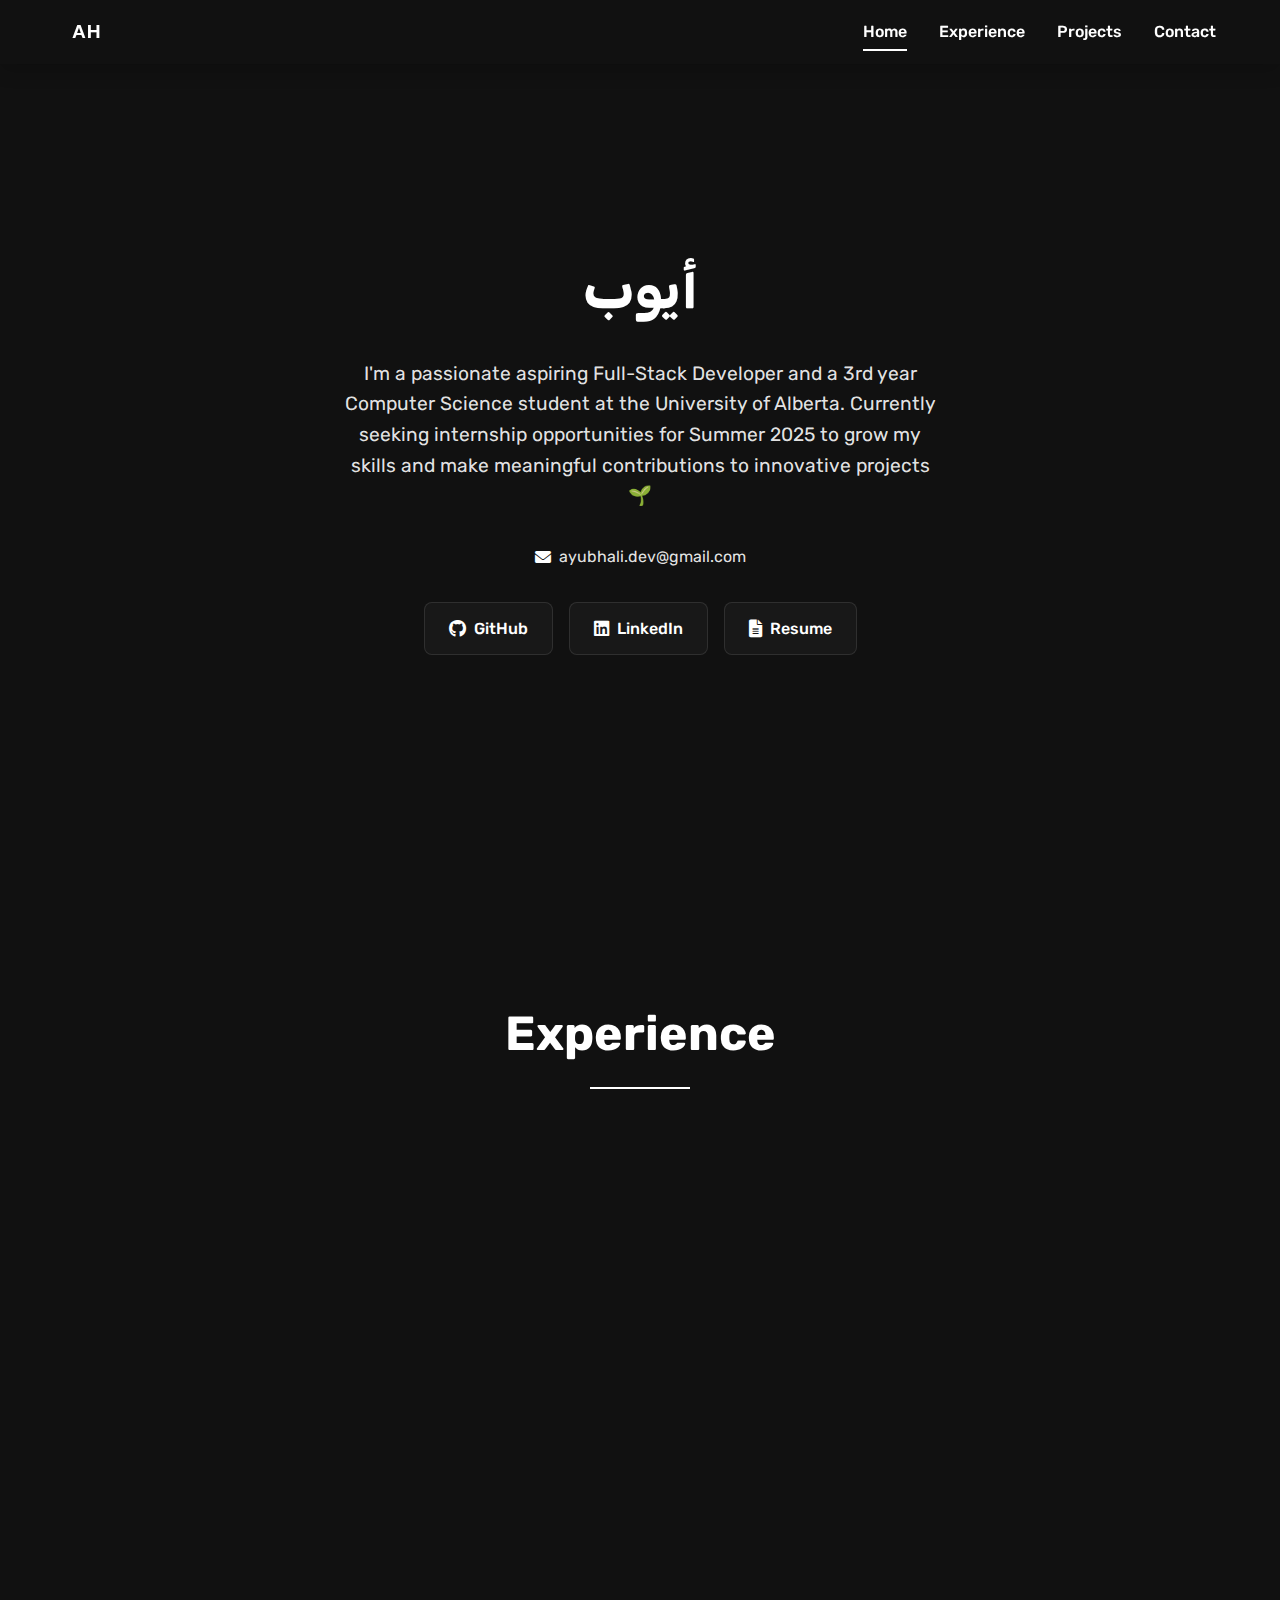
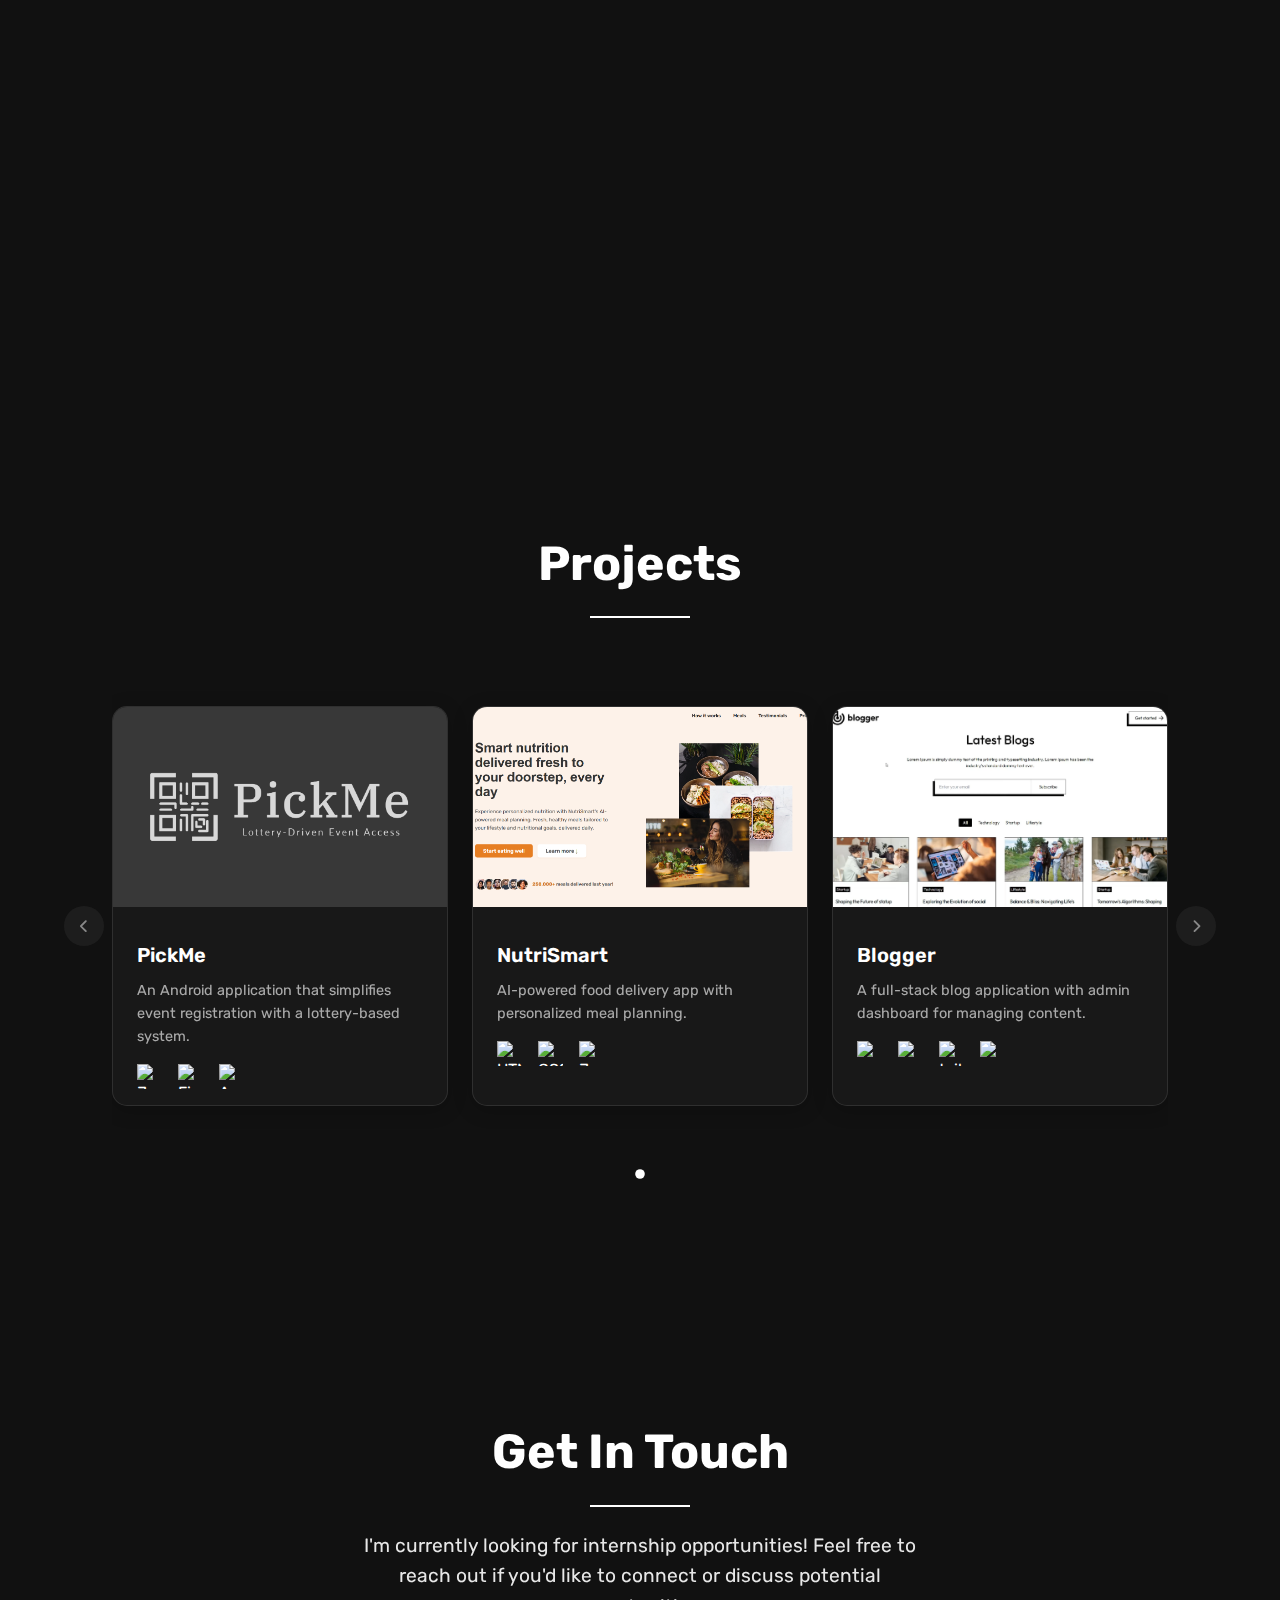
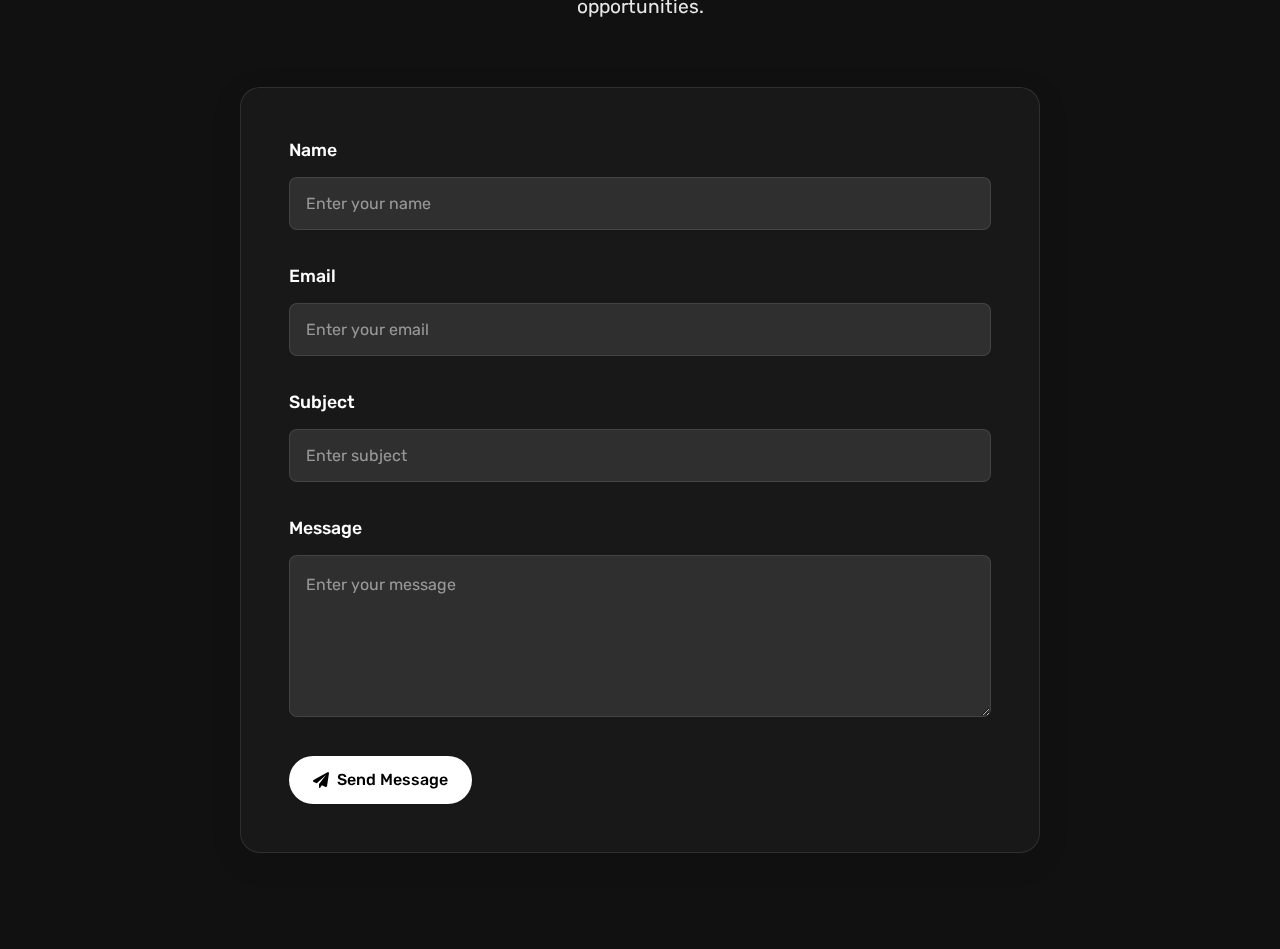
==== index.html @ 093cd595 "updated blogger" ====
<!DOCTYPE html>
<html lang="en">
  <head>
    <meta charset="UTF-8" />
    <meta name="viewport" content="width=device-width, initial-scale=1.0" />
    <title>Ayub Portfolio</title>
    <link rel="stylesheet" href="styles.css" />
    <link
      href="https://fonts.googleapis.com/css2?family=Rubik:wght@400;500;600;700&display=swap"
      rel="stylesheet"
    />
    <link
      rel="stylesheet"
      href="https://cdnjs.cloudflare.com/ajax/libs/font-awesome/6.0.0/css/all.min.css"
    />
  </head>
  <body>
    <header>
      <div class="logo">
        <a href="#home">
          <img src="assets/logo.svg" alt="AH" class="logo-svg" />
        </a>
      </div>
      <nav>
        <ul>
          <li><a href="#home" class="active">Home</a></li>
          <li><a href="#experience">Experience</a></li>
          <li><a href="#projects">Projects</a></li>
          <li><a href="#contact">Contact</a></li>
        </ul>
      </nav>
    </header>

    <section id="home">
      <div class="hero">
        <h1 id="typing-text">Ayub Hussein Ali</h1>
        <p class="hero-description">
          I'm a passionate aspiring Full-Stack Developer and a 3rd year Computer
          Science student at the University of Alberta. Currently seeking
          internship opportunities for Summer 2025 to grow my skills and make
          meaningful contributions to innovative projects 🌱
        </p>
        <div class="contact-info">
          <p><i class="fas fa-envelope"></i> ayubhali.dev@gmail.com</p>
        </div>
        <div class="social-links">
          <a
            href="https://github.com/ayubhali"
            class="social-link"
            target="_blank"
          >
            <i class="fab fa-github"></i> GitHub
          </a>
          <a
            href="https://www.linkedin.com/in/ayub-hussein-ali-852768237/"
            class="social-link"
            target="_blank"
          >
            <i class="fab fa-linkedin"></i> LinkedIn
          </a>
          <a href="assets/Resume.pdf" class="resume-button" target="_blank">
            <i class="fas fa-file-alt"></i> Resume
          </a>
        </div>
      </div>
    </section>

    <section id="experience">
      <h2 class="section-title">Experience</h2>
      <div class="experience-container">
        <div class="experience-card">
          <img src="assets/MENT.jpg" alt="MENT" class="experience-icon" />
          <div class="experience-content">
            <div class="experience-header">
              <div>
                <h3 class="experience-title">
                  Web Development & Algorithm Intern
                </h3>
                <p class="experience-company">NENT</p>
              </div>
              <span class="experience-date">Sep 2024 - Nov 2024 • Remote</span>
            </div>
            <p class="experience-description">
              • Built an AI-powered real-time transcription tool with OpenAI API
              and AWS Amplify, reducing manual note-taking by 80%.<br />
              • Enabled real-time streaming transcription with AWS Amplify,
              improving conversation flow and collaboration.<br />
              • Optimized backend performance by caching GraphQL responses,
              cutting response times by 27%.
            </p>
          </div>
        </div>

        <div class="experience-card">
          <img src="assets/Hiswai.jpg" alt="Hiswal" class="experience-icon" />
          <div class="experience-content">
            <div class="experience-header">
              <div>
                <h3 class="experience-title">Data Science Intern</h3>
                <p class="experience-company">Hiswal</p>
              </div>
              <span class="experience-date">May 2024 - Aug 2024 • Remote</span>
            </div>
            <p class="experience-description">
              • Analyzed user retention trends using SQL and Python, tracking
              50,000+ users to boost returning users by 15%.<br />
              • Conducted behavioral analysis revealing 22% higher retention
              rate for organic users.<br />
              • Optimized website navigation and search algorithms, increasing
              user retention by 12%.
            </p>
          </div>
        </div>

        <div class="experience-card">
          <img
            src="assets/M2MTech.jpg"
            alt="M2M Tech"
            class="experience-icon"
          />
          <div class="experience-content">
            <div class="experience-header">
              <div>
                <h3 class="experience-title">
                  Machine Learning & Data Science Intern
                </h3>
                <p class="experience-company">M2M Tech</p>
              </div>
              <span class="experience-date">May 2023 - Aug 2023 • Remote</span>
            </div>
            <p class="experience-description">
              • Developed predictive models using TensorFlow and scikit-learn,
              achieving 92% accuracy in user behavior prediction.<br />
              • Implemented data pipeline automation, reducing processing time
              by 40% through efficient ETL processes.<br />
              • Created interactive dashboards using Python and Streamlit,
              improving data visualization for stakeholders.
            </p>
          </div>
        </div>
      </div>
    </section>

    <section id="projects">
      <h2 class="section-title">Projects</h2>
      <div class="projects-slider">
        <button class="slider-btn prev-btn" aria-label="Previous project">
          <i class="fas fa-chevron-left"></i>
        </button>
        <div class="projects-container">
          <div class="projects-track">
            <!-- Projects will be placed here by JavaScript -->
          </div>
        </div>
        <button class="slider-btn next-btn" aria-label="Next project">
          <i class="fas fa-chevron-right"></i>
        </button>
        <div class="slider-dots"></div>
      </div>
    </section>

    <section id="contact" class="contact-section">
      <div class="section-header">
        <h2 class="section-title">Get In Touch</h2>
        <p class="section-subtitle">
          I'm currently looking for internship opportunities! Feel free to reach
          out if you'd like to connect or discuss potential opportunities.
        </p>
      </div>

      <div class="contact-container">
        <form id="contact-form" class="contact-form" action="https://formspree.io/f/xldgozpy" method="POST">
          <div class="form-group">
            <label for="name">Name</label>
            <input
              type="text"
              id="name"
              name="name"
              required
              placeholder="Enter your name"
              autocomplete="name"
            />
          </div>

          <div class="form-group">
            <label for="email">Email</label>
            <input
              type="email"
              id="email"
              name="email"
              required
              placeholder="Enter your email"
              autocomplete="email"
            />
          </div>

          <div class="form-group">
            <label for="subject">Subject</label>
            <input
              type="text"
              id="subject"
              name="subject"
              required
              placeholder="Enter subject"
            />
          </div>

          <div class="form-group">
            <label for="message">Message</label>
            <textarea
              id="message"
              name="message"
              required
              placeholder="Enter your message"
              rows="5"
            ></textarea>
          </div>

          <button type="submit" class="submit-btn">
            <i class="fas fa-paper-plane"></i> Send Message
          </button>
        </form>
      </div>
    </section>

    <script src="script.js"></script>
    <script src="js/contact.js"></script>
  </body>
</html>
---- styles.css ----
/* Base styles */
:root {
  --background-color: #111111;
  --text-color: #ffffff;
  --accent-color: #2ecc71;
  --card-bg: rgba(255, 255, 255, 0.03);
  --transition: all 0.3s ease;
  --shadow: 0 4px 20px rgba(0, 0, 0, 0.2);
  --hover-shadow: 0 8px 30px rgba(255, 255, 255, 0.1);
  --input-bg: rgba(255, 255, 255, 0.1);
  --text-muted: rgba(255, 255, 255, 0.7);
}

* {
  margin: 0;
  padding: 0;
  box-sizing: border-box;
}

html {
  scroll-behavior: smooth;
  scroll-padding-top: 80px;
}

body {
  font-family: "Rubik", sans-serif;
  background-color: var(--background-color);
  color: var(--text-color);
  line-height: 1.6;
}

/* Header & Navigation */
header {
  position: fixed;
  top: 0;
  left: 0;
  right: 0;
  background: rgba(17, 17, 17, 0.8);
  backdrop-filter: blur(10px);
  z-index: 1000;
  padding: 1rem 5%;
  display: flex;
  justify-content: space-between;
  align-items: center;
  box-shadow: var(--shadow);
}

.logo {
  display: flex;
  align-items: center;
}

.logo a {
  color: var(--text-color);
  text-decoration: none;
  transition: var(--transition);
  display: flex;
  align-items: center;
}

.logo-svg {
  height: 32px;
  width: auto;
  transition: var(--transition);
}

.logo a:hover {
  opacity: 0.9;
}

nav ul {
  display: flex;
  gap: 2rem;
  list-style: none;
  margin: 0;
  padding: 0;
}

nav a {
  color: var(--text-color);
  text-decoration: none;
  font-weight: 500;
  transition: var(--transition);
  position: relative;
  padding: 0.5rem 0;
}

nav a::after {
  content: "";
  position: absolute;
  bottom: -2px;
  left: 0;
  width: 0;
  height: 2px;
  background: #ffffff;
  transition: var(--transition);
}

nav a:hover::after,
nav a.active::after {
  width: 100%;
}

/* Hero Section */
#home {
  min-height: 100vh;
  display: flex;
  flex-direction: column;
  justify-content: center;
  align-items: center;
  text-align: center;
  padding: 0 5%;
}

.hero h1 {
  font-size: 3.5rem;
  margin-bottom: 1.5rem;
  color: var(--text-color);
}

.hero-description {
  max-width: 600px;
  margin: 0 auto 2rem;
  font-size: 1.2rem;
  color: rgba(255, 255, 255, 0.9);
}

/* Resume Button */
.resume-button {
  display: inline-flex;
  align-items: center;
  padding: 0.8rem 1.5rem;
  background: var(--card-bg);
  color: var(--text-color);
  text-decoration: none;
  border-radius: 8px;
  transition: var(--transition);
  font-weight: 500;
  border: 1px solid rgba(255, 255, 255, 0.1);
}

.resume-button i {
  margin-right: 0.5rem;
  font-size: 1.1rem;
}

.resume-button:hover {
  background: rgba(255, 255, 255, 0.1);
  transform: translateY(-2px);
  border-color: rgba(255, 255, 255, 0.3);
  box-shadow: 0 5px 15px rgba(255, 255, 255, 0.1);
}

.resume-button:hover i {
  transform: scale(1.1);
}

/* Social Links */
.social-links {
  display: flex;
  gap: 1rem;
  margin-top: 2rem;
  justify-content: center;
}

.social-link {
  display: inline-flex;
  align-items: center;
  padding: 0.8rem 1.5rem;
  background: var(--card-bg);
  color: var(--text-color);
  text-decoration: none;
  border-radius: 8px;
  transition: var(--transition);
  font-weight: 500;
  border: 1px solid rgba(255, 255, 255, 0.1);
}

.social-link i {
  margin-right: 0.5rem;
  font-size: 1.1rem;
}

.social-link:hover {
  background: rgba(255, 255, 255, 0.1);
  transform: translateY(-2px);
  border-color: rgba(255, 255, 255, 0.3);
  box-shadow: 0 5px 15px rgba(255, 255, 255, 0.1);
}

.social-link:hover i {
  transform: scale(1.1);
}

/* Sections */
section {
  padding: 6rem 5%;
  min-height: 100vh;
  display: flex;
  flex-direction: column;
  justify-content: center;
}

/* Section Titles */
.section-title {
  text-align: center;
  font-size: 2.5rem;
  margin-bottom: 1rem;
  position: relative;
  padding-bottom: 1rem;
}

.section-title::after {
  content: "";
  position: absolute;
  bottom: 0;
  left: 50%;
  transform: translateX(-50%);
  width: 100px;
  height: 2px;
  background: var(--text-color);
}

/* Experience Section */
.experience-container {
  padding: 2rem;
  max-width: 1200px;
  margin: 0 auto;
  opacity: 0;
  transform: translateY(20px);
  animation: fadeInUp 0.6s ease forwards;
}

.experience-card {
  display: flex;
  align-items: flex-start;
  gap: 2rem;
  background: var(--card-bg);
  border-radius: 15px;
  padding: 2rem;
  margin-bottom: 2rem;
  border: 1px solid rgba(255, 255, 255, 0.1);
  box-shadow: var(--shadow);
  transition: var(--transition);
}

.experience-card:hover {
  transform: translateY(-5px);
  box-shadow: 0 8px 32px rgba(255, 255, 255, 0.1);
  border-color: rgba(255, 255, 255, 0.2);
}

.experience-icon {
  width: 60px;
  height: 60px;
  object-fit: cover;
  border-radius: 10px;
  background: var(--card-bg);
  padding: 5px;
  border: 1px solid rgba(255, 255, 255, 0.1);
}

.experience-content {
  flex: 1;
}

.experience-header {
  display: flex;
  justify-content: space-between;
  align-items: flex-start;
  margin-bottom: 1rem;
}

.experience-title {
  font-size: 1.25rem;
  color: var(--text-color);
  margin: 0;
}

.experience-company {
  font-weight: 500;
  color: var(--text-muted);
}

.experience-date {
  color: var(--text-muted);
  font-size: 0.9rem;
}

.experience-description {
  color: var(--text-color);
  line-height: 1.6;
  margin: 0;
}

/* Project Cards */
.project-card {
  position: relative;
  background: var(--card-bg);
  border-radius: 20px;
  overflow: hidden;
  box-shadow: var(--shadow);
  border: 1px solid rgba(255, 255, 255, 0.1);
  transition: var(--transition);
  cursor: pointer;
}

.project-card:hover {
  transform: translateY(-10px);
  box-shadow: 0 12px 40px rgba(255, 255, 255, 0.1);
  border-color: rgba(255, 255, 255, 0.2);
}

.project-image-container {
  position: relative;
  width: 100%;
  height: 250px;
  overflow: hidden;
}

.project-image {
  width: 100%;
  height: 100%;
  object-fit: cover;
  transition: transform 0.5s ease;
}

.project-card:hover .project-image {
  transform: scale(1.1);
}

.project-content {
  padding: 1.5rem;
  z-index: 1;
}

.project-content h3 {
  font-size: 1.5rem;
  margin-bottom: 1rem;
  color: var(--text-color);
  font-weight: 600;
}

.project-content p {
  color: var(--text-color);
  opacity: 0.9;
  line-height: 1.6;
  margin-bottom: 1.5rem;
}

.project-overlay {
  position: absolute;
  top: 0;
  left: 0;
  width: 100%;
  height: 100%;
  background: rgba(0, 0, 0, 0.8);
  display: flex;
  justify-content: center;
  align-items: center;
  opacity: 0;
  transition: opacity 0.3s ease;
}

.project-card:hover .project-overlay {
  opacity: 1;
}

.project-links {
  display: flex;
  gap: 2rem;
  transform: translateY(20px);
  transition: transform 0.3s ease;
}

.project-card:hover .project-links {
  transform: translateY(0);
}

.project-link {
  display: flex;
  align-items: center;
  justify-content: center;
  width: 50px;
  height: 50px;
  background: var(--card-bg);
  color: var(--text-color);
  border-radius: 50%;
  text-decoration: none;
  font-size: 1.5rem;
  transition: all 0.3s ease;
  border: 1px solid rgba(255, 255, 255, 0.1);
}

.project-link:hover {
  transform: translateY(-5px);
  background: rgba(255, 255, 255, 0.1);
  border-color: rgba(255, 255, 255, 0.3);
  box-shadow: var(--hover-shadow);
}

.tech-stack {
  display: flex;
  gap: 1rem;
  margin-top: 1rem;
}

.tech-stack img {
  width: 25px;
  height: 25px;
  transition: transform 0.3s ease;
}

.tech-stack img:hover {
  transform: translateY(-3px);
}

/* Projects Section */
.projects-grid {
  display: grid;
  grid-template-columns: repeat(auto-fit, minmax(300px, 1fr));
  gap: 2rem;
  padding: 2rem;
  max-width: 1200px;
  margin: 0 auto;
  opacity: 0;
  transform: translateY(20px);
  animation: fadeInUp 0.6s ease forwards;
}

@keyframes fadeInUp {
  from {
    opacity: 0;
    transform: translateY(20px);
  }
  to {
    opacity: 1;
    transform: translateY(0);
  }
}

.project-title {
  color: var(--text-color);
  margin-bottom: 0.5rem;
  font-size: 1.25rem;
}

.project-description {
  color: var(--text-muted);
  font-size: 0.95rem;
  line-height: 1.6;
}

.project-tech {
  margin-top: 1rem;
  display: flex;
  gap: 0.5rem;
  flex-wrap: wrap;
}

.tech-tag {
  background: rgba(255, 255, 255, 0.1);
  color: var(--text-color);
  padding: 0.25rem 0.75rem;
  border-radius: 15px;
  font-size: 0.85rem;
}

/* Projects Slider */
.projects-slider {
  position: relative;
  max-width: 1200px;
  margin: 2rem auto;
  padding: 0 3rem;
}

.projects-container {
  overflow: hidden;
  position: relative;
  padding: 2rem 0;
}

.projects-track {
  display: flex;
  transition: transform 0.5s ease;
  gap: 1.5rem;
}

.project-card {
  flex: 0 0 calc(33.333% - 1rem);
  background: var(--card-bg);
  border-radius: 15px;
  overflow: hidden;
  box-shadow: var(--shadow);
  border: 1px solid rgba(255, 255, 255, 0.1);
  transition: var(--transition);
  height: 400px;
  position: relative;
}

.project-card .project-image {
  width: 100%;
  height: 200px;
  object-fit: cover;
}

.project-content {
  padding: 1.5rem;
}

.project-card h3 {
  font-size: 1.25rem;
  margin-bottom: 0.5rem;
  color: var(--text-color);
}

.project-card p {
  font-size: 0.9rem;
  color: var(--text-muted);
  margin-bottom: 1rem;
}

.project-card:hover {
  transform: translateY(-5px);
  box-shadow: 0 12px 40px rgba(255, 255, 255, 0.1);
  border-color: rgba(255, 255, 255, 0.2);
}

.slider-btn {
  position: absolute;
  top: 50%;
  transform: translateY(-50%);
  background: rgba(255, 255, 255, 0.1);
  border: none;
  width: 40px;
  height: 40px;
  border-radius: 50%;
  display: flex;
  align-items: center;
  justify-content: center;
  color: var(--text-color);
  cursor: pointer;
  transition: var(--transition);
  z-index: 10;
}

.prev-btn {
  left: 0;
}

.next-btn {
  right: 0;
}

.slider-btn:hover {
  background: rgba(255, 255, 255, 0.2);
}

.slider-dots {
  display: flex;
  justify-content: center;
  gap: 0.5rem;
  margin-top: 2rem;
}

.dot {
  width: 8px;
  height: 8px;
  border-radius: 50%;
  background: rgba(255, 255, 255, 0.3);
  cursor: pointer;
  transition: var(--transition);
  border: none;
}

.dot.active {
  background: var(--text-color);
  transform: scale(1.2);
}

@media (max-width: 1024px) {
  .project-card {
    flex: 0 0 calc(50% - 1rem);
  }
}

@media (max-width: 768px) {
  .project-card {
    flex: 0 0 100%;
  }

  .projects-slider {
    padding: 0 2rem;
  }
}

/* Contact Section */
.contact-section {
  padding: 6rem 2rem;
  background: var(--background-color);
  min-height: 100vh;
  display: flex;
  flex-direction: column;
  align-items: center;
}

.section-header {
  text-align: center;
  max-width: 800px;
  margin-bottom: 4rem;
}

.section-title {
  font-size: 3rem;
  font-weight: 700;
  margin-bottom: 1.5rem;
  background: linear-gradient(45deg, #ffffff, #ffffff);
  -webkit-background-clip: text;
  -webkit-text-fill-color: transparent;
  background-clip: text;
}

.section-subtitle {
  font-size: 1.2rem;
  line-height: 1.6;
  color: var(--text-color);
  opacity: 0.9;
  margin: 0 auto;
  max-width: 600px;
}

.contact-container {
  width: 100%;
  max-width: 800px;
  margin: 0 auto;
}

.contact-form {
  background: var(--card-bg);
  padding: 3rem;
  border-radius: 20px;
  box-shadow: 0 8px 32px rgba(0, 0, 0, 0.1);
  border: 1px solid rgba(255, 255, 255, 0.1);
  backdrop-filter: blur(10px);
  transition: transform 0.3s ease, box-shadow 0.3s ease;
}

.contact-form:hover {
  transform: translateY(-5px);
  box-shadow: 0 12px 40px rgba(255, 255, 255, 0.15);
}

.form-group {
  margin-bottom: 2rem;
}

.form-group label {
  display: block;
  margin-bottom: 0.8rem;
  font-size: 1.1rem;
  font-weight: 500;
  color: var(--text-color);
  transition: color 0.3s ease;
}

.form-group:focus-within label {
  color: #ffffff;
}

.form-group input,
.form-group textarea {
  width: 100%;
  padding: 1rem;
  background: var(--input-bg);
  border: 1px solid rgba(255, 255, 255, 0.1);
  border-radius: 8px;
  color: var(--text-color);
  font-size: 1rem;
  transition: var(--transition);
  font-family: "Rubik", sans-serif;
}

.form-group input:focus,
.form-group textarea:focus {
  outline: none;
  border-color: #ffffff;
  background: rgba(255, 255, 255, 0.08);
  box-shadow: 0 0 20px rgba(255, 255, 255, 0.1);
}

.form-group input::placeholder,
.form-group textarea::placeholder {
  color: rgba(255, 255, 255, 0.5);
}

.form-group textarea {
  min-height: 150px;
  resize: vertical;
  line-height: 1.6;
}

.button-container {
  display: flex;
  justify-content: center;
  margin-top: 2.5rem;
}

.submit-btn {
  display: inline-flex;
  align-items: center;
  justify-content: center;
  gap: 8px;
  padding: 12px 24px;
  background: #ffffff;
  color: #000000;
  border: none;
  border-radius: 100px;
  font-size: 16px;
  line-height: 24px;
  font-weight: 500;
  font-family: "Rubik", sans-serif;
  cursor: pointer;
  transition: all 0.2s ease;
  min-width: 160px;
  box-shadow: 0 1px 2px rgba(0, 0, 0, 0.1);
}

.submit-btn:hover {
  transform: translateY(-1px);
  box-shadow: 0 2px 4px rgba(0, 0, 0, 0.15);
}

.submit-btn i {
  font-size: 16px;
}

.submit-btn:disabled {
  opacity: 0.7;
  cursor: not-allowed;
  transform: none;
}

.success-popup {
  position: fixed;
  bottom: 2rem;
  left: 50%;
  transform: translateX(-50%);
  background: rgba(17, 17, 17, 0.9);
  padding: 1.5rem 2.5rem;
  border-radius: 15px;
  box-shadow: 0 8px 32px rgba(0, 0, 0, 0.2);
  border: 1px solid rgba(255, 255, 255, 0.1);
  backdrop-filter: blur(10px);
  display: flex;
  align-items: center;
  gap: 1rem;
  z-index: 1000;
  opacity: 0;
  visibility: hidden;
  transition: all 0.3s ease;
}

.success-popup.show {
  opacity: 1;
  visibility: visible;
  transform: translate(-50%, -20px);
}

.success-popup p {
  margin: 0;
  color: var(--text-color);
}

/* Form Messages */
.form-message {
  padding: 1rem;
  margin-bottom: 1rem;
  border-radius: 8px;
  display: flex;
  align-items: center;
  gap: 0.5rem;
  font-weight: 500;
}

.form-message.success {
  background: rgba(46, 204, 113, 0.1);
  border: 1px solid rgba(46, 204, 113, 0.3);
  color: #2ecc71;
}

.form-message.error {
  background: rgba(231, 76, 60, 0.1);
  border: 1px solid rgba(231, 76, 60, 0.3);
  color: #e74c3c;
}

.form-message i {
  font-size: 1.2rem;
}

/* Loading spinner */
.fa-spinner {
  animation: spin 1s linear infinite;
}

@keyframes spin {
  0% {
    transform: rotate(0deg);
  }
  100% {
    transform: rotate(360deg);
  }
}

@media (max-width: 768px) {
  .contact-section {
    padding: 4rem 1rem;
  }

  .section-title {
    font-size: 2.5rem;
  }

  .section-subtitle {
    font-size: 1.1rem;
    padding: 0 1rem;
  }

  .contact-form {
    padding: 2rem;
  }

  .submit-btn {
    width: 100%;
    justify-content: center;
  }

  .success-popup {
    width: 90%;
    flex-direction: column;
    gap: 1rem;
    text-align: center;
    padding: 1.5rem;
  }
}

/* Contact Info in Hero */
.contact-info {
  display: flex;
  gap: 2rem;
  justify-content: center;
  margin-bottom: 2rem;
  color: rgba(255, 255, 255, 0.9);
}

.contact-info p {
  display: flex;
  align-items: center;
  gap: 0.5rem;
}

.contact-info i {
  color: #ffffff;
}
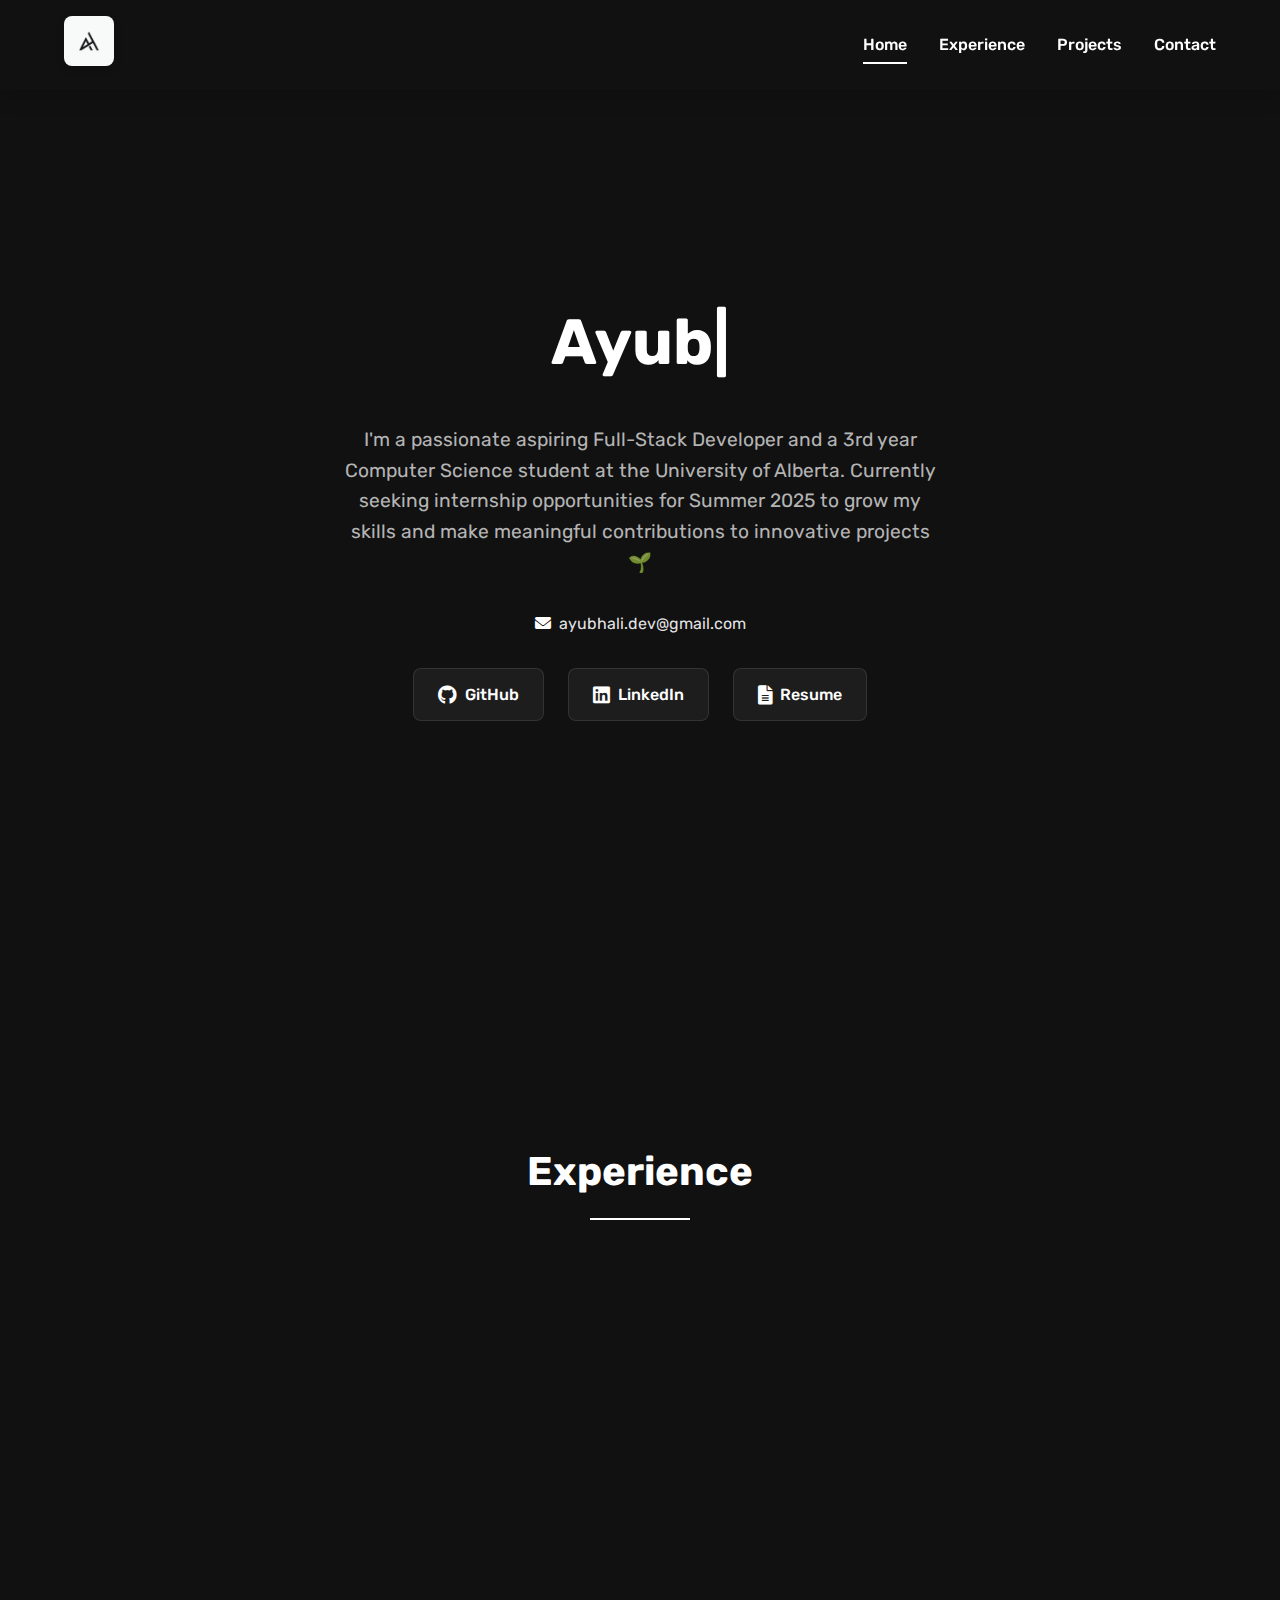
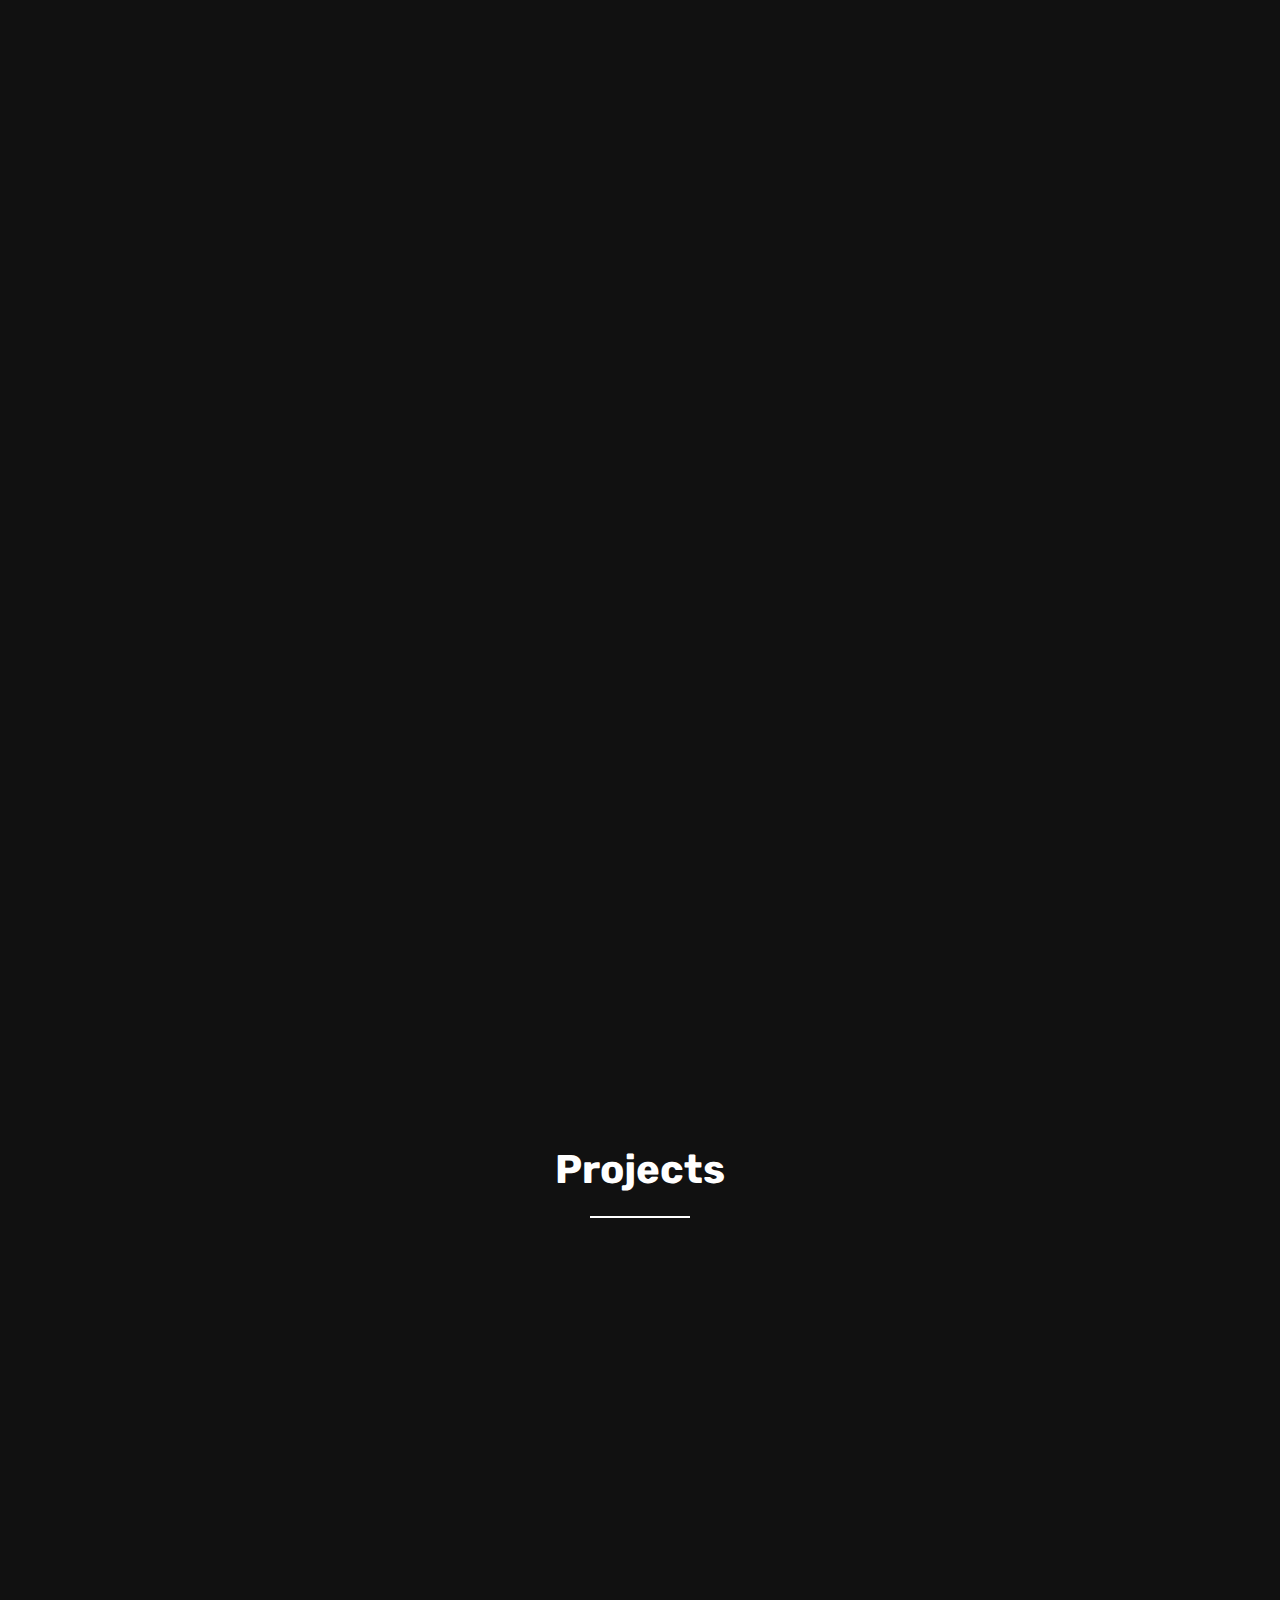
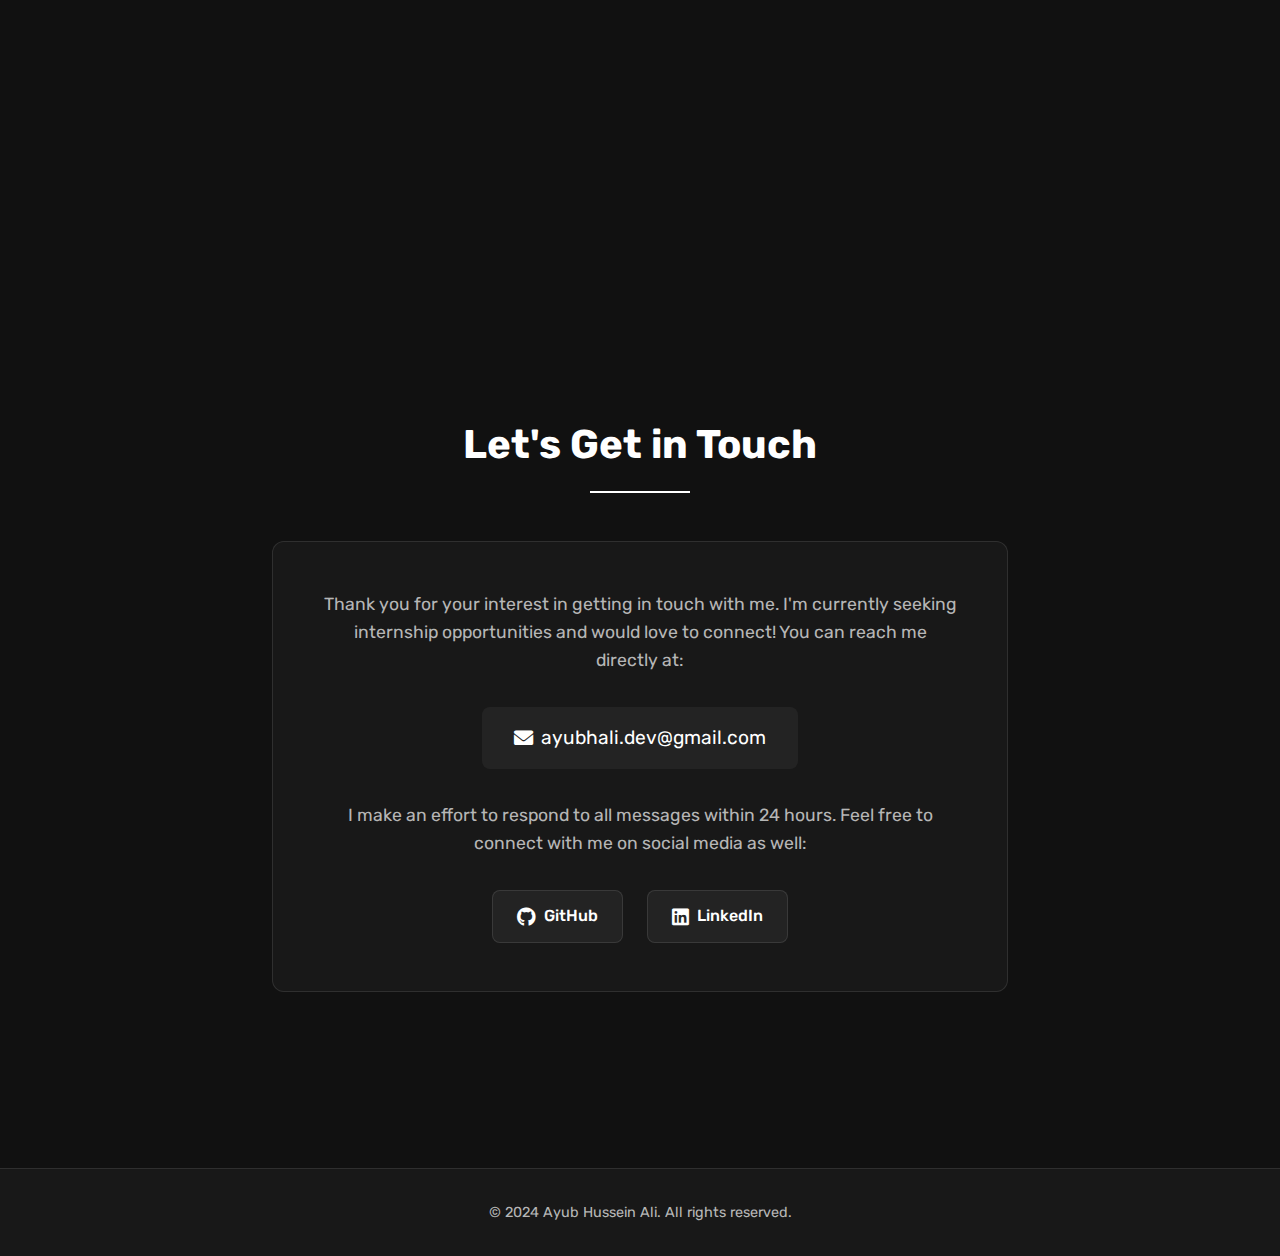
==== commit 9af7645c: "updated portfolio" ====
--- a/index.html
+++ b/index.html
@@ -3,22 +3,20 @@
   <head>
     <meta charset="UTF-8" />
     <meta name="viewport" content="width=device-width, initial-scale=1.0" />
-    <title>Ayub Portfolio</title>
-    <link rel="stylesheet" href="styles.css" />
+    <title>Ayub Ali - Portfolio</title>
+    <link rel="icon" type="image/jpeg" href="assets/AHlogo.jpg">
+    <link rel="stylesheet" href="css/styles.css" />
     <link
       href="https://fonts.googleapis.com/css2?family=Rubik:wght@400;500;600;700&display=swap"
       rel="stylesheet"
     />
-    <link
-      rel="stylesheet"
-      href="https://cdnjs.cloudflare.com/ajax/libs/font-awesome/6.0.0/css/all.min.css"
-    />
+    <link rel="stylesheet" href="https://cdnjs.cloudflare.com/ajax/libs/font-awesome/6.0.0/css/all.min.css" />
   </head>
   <body>
     <header>
       <div class="logo">
         <a href="#home">
-          <img src="assets/logo.svg" alt="AH" class="logo-svg" />
+          <img src="assets/AHlogo.jpg" alt="AH Logo" class="logo-img" />
         </a>
       </div>
       <nav>
@@ -33,109 +31,95 @@
 
     <section id="home">
       <div class="hero">
-        <h1 id="typing-text">Ayub Hussein Ali</h1>
-        <p class="hero-description">
-          I'm a passionate aspiring Full-Stack Developer and a 3rd year Computer
-          Science student at the University of Alberta. Currently seeking
-          internship opportunities for Summer 2025 to grow my skills and make
-          meaningful contributions to innovative projects 🌱
-        </p>
-        <div class="contact-info">
-          <p><i class="fas fa-envelope"></i> ayubhali.dev@gmail.com</p>
-        </div>
-        <div class="social-links">
-          <a
-            href="https://github.com/ayubhali"
-            class="social-link"
-            target="_blank"
-          >
-            <i class="fab fa-github"></i> GitHub
-          </a>
-          <a
-            href="https://www.linkedin.com/in/ayub-hussein-ali-852768237/"
-            class="social-link"
-            target="_blank"
-          >
-            <i class="fab fa-linkedin"></i> LinkedIn
-          </a>
-          <a href="assets/Resume.pdf" class="resume-button" target="_blank">
-            <i class="fas fa-file-alt"></i> Resume
-          </a>
-        </div>
-      </div>
-    </section>
-
-    <section id="experience">
+        <div class="hero-content">
+          <h1 id="typing-text"></h1>
+          <p class="hero-description">
+            I'm a passionate aspiring Full-Stack Developer and a 3rd year Computer
+            Science student at the University of Alberta. Currently seeking
+            internship opportunities for Summer 2025 to grow my skills and make
+            meaningful contributions to innovative projects 🌱
+          </p>
+          <div class="contact-info">
+            <p><i class="fas fa-envelope"></i> ayubhali.dev@gmail.com</p>
+          </div>
+          <div class="social-links">
+            <a href="https://github.com/ayubhali" target="_blank" class="social-link">
+              <i class="fab fa-github"></i> GitHub
+            </a>
+            <a href="https://linkedin.com/in/ayubhali" target="_blank" class="social-link">
+              <i class="fab fa-linkedin"></i> LinkedIn
+            </a>
+            <a href="assets/Resume.pdf" target="_blank" class="social-link">
+              <i class="fas fa-file-alt"></i> Resume
+            </a>
+          </div>
+        </div>
+      </div>
+    </section>
+
+    <section id="experience" class="experience-section">
       <h2 class="section-title">Experience</h2>
       <div class="experience-container">
         <div class="experience-card">
-          <img src="assets/MENT.jpg" alt="MENT" class="experience-icon" />
+          <div class="experience-logo">
+            <img src="assets/MENT.jpg" alt="MENT Logo">
+          </div>
           <div class="experience-content">
-            <div class="experience-header">
-              <div>
-                <h3 class="experience-title">
-                  Web Development & Algorithm Intern
-                </h3>
-                <p class="experience-company">NENT</p>
-              </div>
-              <span class="experience-date">Sep 2024 - Nov 2024 • Remote</span>
-            </div>
-            <p class="experience-description">
-              • Built an AI-powered real-time transcription tool with OpenAI API
-              and AWS Amplify, reducing manual note-taking by 80%.<br />
-              • Enabled real-time streaming transcription with AWS Amplify,
-              improving conversation flow and collaboration.<br />
-              • Optimized backend performance by caching GraphQL responses,
-              cutting response times by 27%.
-            </p>
+            <h3>Web Development & Algorithm Intern</h3>
+            <div class="company">MENT</div>
+            <div class="duration">Sep 2024 - Nov 2024 • Remote</div>
+            <div class="description">
+              • Built an AI-powered real-time transcription tool with OpenAI API and AWS Amplify, reducing manual note-taking by 80%.<br>
+              • Enabled real-time streaming transcription with AWS Amplify, improving conversation flow and collaboration.<br>
+              • Optimized backend performance by caching GraphQL responses, cutting response times by 27%.
+            </div>
+            <div class="tech-list">
+              <span class="tech-tag">React</span>
+              <span class="tech-tag">AWS</span>
+              <span class="tech-tag">OpenAI</span>
+            </div>
           </div>
         </div>
 
         <div class="experience-card">
-          <img src="assets/Hiswai.jpg" alt="Hiswal" class="experience-icon" />
+          <div class="experience-logo">
+            <img src="assets/Hiswai.jpg" alt="Hiswai Logo">
+          </div>
           <div class="experience-content">
-            <div class="experience-header">
-              <div>
-                <h3 class="experience-title">Data Science Intern</h3>
-                <p class="experience-company">Hiswal</p>
-              </div>
-              <span class="experience-date">May 2024 - Aug 2024 • Remote</span>
-            </div>
-            <p class="experience-description">
-              • Analyzed user retention trends using SQL and Python, tracking
-              50,000+ users to boost returning users by 15%.<br />
-              • Conducted behavioral analysis revealing 22% higher retention
-              rate for organic users.<br />
-              • Optimized website navigation and search algorithms, increasing
-              user retention by 12%.
-            </p>
+            <h3>Data Science Intern</h3>
+            <div class="company">Hiswai</div>
+            <div class="duration">May 2024 - Aug 2024 • Remote</div>
+            <div class="description">
+              • Analyzed user retention trends using SQL and Python, tracking 50,000+ users to boost returning users by 15%.<br>
+              • Conducted behavioral analysis revealing 22% higher retention rate for organic users.<br>
+              • Optimized website navigation and search algorithms, increasing user retention by 12%.
+            </div>
+            <div class="tech-list">
+              <span class="tech-tag">Python</span>
+              <span class="tech-tag">SQL</span>
+              <span class="tech-tag">Data Analysis</span>
+            </div>
           </div>
         </div>
 
         <div class="experience-card">
-          <img
-            src="assets/M2MTech.jpg"
-            alt="M2M Tech"
-            class="experience-icon"
-          />
+          <div class="experience-logo">
+            <img src="assets/M2M.jpg" alt="M2M Tech Logo">
+          </div>
           <div class="experience-content">
-            <div class="experience-header">
-              <div>
-                <h3 class="experience-title">
-                  Machine Learning & Data Science Intern
-                </h3>
-                <p class="experience-company">M2M Tech</p>
-              </div>
-              <span class="experience-date">May 2023 - Aug 2023 • Remote</span>
-            </div>
-            <p class="experience-description">
-              • Developed predictive models using TensorFlow and scikit-learn,
-              achieving 92% accuracy in user behavior prediction.<br />
-              • Implemented data pipeline automation, reducing processing time
-              by 40% through efficient ETL processes.<br />
-              • Created interactive dashboards using Python and Streamlit,
-              improving data visualization for stakeholders.
-            </p>
+            <h3>Machine Learning & Data Science Intern</h3>
+            <div class="company">M2M Tech</div>
+            <div class="duration">May 2023 - Aug 2023 • Remote</div>
+            <div class="description">
+              • Developed predictive models using TensorFlow and scikit-learn, achieving 92% accuracy in user behavior prediction.<br>
+              • Implemented data pipeline automation, reducing processing time by 40% through efficient ETL processes.<br>
+              • Created interactive dashboards using Python and Streamlit, improving data visualization for stakeholders.
+            </div>
+            <div class="tech-list">
+              <span class="tech-tag">TensorFlow</span>
+              <span class="tech-tag">Python</span>
+              <span class="tech-tag">ML</span>
+            </div>
           </div>
         </div>
       </div>
@@ -143,87 +127,122 @@
 
     <section id="projects">
       <h2 class="section-title">Projects</h2>
-      <div class="projects-slider">
-        <button class="slider-btn prev-btn" aria-label="Previous project">
-          <i class="fas fa-chevron-left"></i>
-        </button>
-        <div class="projects-container">
-          <div class="projects-track">
-            <!-- Projects will be placed here by JavaScript -->
-          </div>
-        </div>
-        <button class="slider-btn next-btn" aria-label="Next project">
-          <i class="fas fa-chevron-right"></i>
-        </button>
-        <div class="slider-dots"></div>
+      <div class="projects-grid">
+        <!-- Project 1: Blogger -->
+        <div class="project-card">
+          <div class="project-image">
+            <img src="assets/Blogger.jpg" alt="Blogger Project">
+            <div class="project-overlay">
+              <a href="https://github.com/ayubhali/next-blog-app" target="_blank" class="overlay-link">
+                <i class="fab fa-github"></i>
+              </a>
+              <a href="https://blogger-demo.vercel.app" target="_blank" class="overlay-link">
+                <i class="fas fa-external-link-alt"></i>
+              </a>
+            </div>
+          </div>
+          <div class="project-content">
+            <h3>Blogger</h3>
+            <p>A full-stack blog application with admin dashboard for managing content.</p>
+            <div class="tech-stack">
+              <img src="https://cdn.jsdelivr.net/gh/devicons/devicon/icons/nextjs/nextjs-original.svg" alt="Next.js" title="Next.js">
+              <img src="https://cdn.jsdelivr.net/gh/devicons/devicon/icons/mongodb/mongodb-original.svg" alt="MongoDB" title="MongoDB">
+              <img src="https://cdn.jsdelivr.net/gh/devicons/devicon/icons/tailwindcss/tailwindcss-plain.svg" alt="TailwindCSS" title="TailwindCSS">
+              <img src="https://cdn.jsdelivr.net/gh/devicons/devicon/icons/react/react-original.svg" alt="React" title="React">
+            </div>
+          </div>
+        </div>
+
+        <!-- Project 2: PickMe -->
+        <div class="project-card">
+          <div class="project-image">
+            <img src="assets/PickMe.jpg" alt="PickMe Project">
+            <div class="project-overlay">
+              <a href="https://github.com/ayubhali/pickme" target="_blank" class="overlay-link">
+                <i class="fab fa-github"></i>
+              </a>
+              <a href="https://pickme-demo.vercel.app" target="_blank" class="overlay-link">
+                <i class="fas fa-external-link-alt"></i>
+              </a>
+            </div>
+          </div>
+          <div class="project-content">
+            <h3>PickMe</h3>
+            <p>An Android application that simplifies event registration with a lottery-based system.</p>
+            <div class="tech-stack">
+              <img src="https://cdn.jsdelivr.net/gh/devicons/devicon/icons/java/java-original.svg" alt="Java" title="Java">
+              <img src="https://cdn.jsdelivr.net/gh/devicons/devicon/icons/firebase/firebase-plain.svg" alt="Firebase" title="Firebase">
+              <img src="https://cdn.jsdelivr.net/gh/devicons/devicon/icons/android/android-original.svg" alt="Android" title="Android">
+            </div>
+          </div>
+        </div>
+
+        <!-- Project 3: NutriSmart -->
+        <div class="project-card">
+          <div class="project-image">
+            <img src="assets/NutriSmart.jpg" alt="NutriSmart Project">
+            <div class="project-overlay">
+              <a href="https://github.com/ayubhali/nutrismart" target="_blank" class="overlay-link">
+                <i class="fab fa-github"></i>
+              </a>
+              <a href="https://nutrismart-demo.vercel.app" target="_blank" class="overlay-link">
+                <i class="fas fa-external-link-alt"></i>
+              </a>
+            </div>
+          </div>
+          <div class="project-content">
+            <h3>NutriSmart</h3>
+            <p>AI-powered food delivery app with personalized meal planning.</p>
+            <div class="tech-stack">
+              <img src="https://cdn.jsdelivr.net/gh/devicons/devicon/icons/html5/html5-original.svg" alt="HTML5" title="HTML5">
+              <img src="https://cdn.jsdelivr.net/gh/devicons/devicon/icons/css3/css3-original.svg" alt="CSS3" title="CSS3">
+              <img src="https://cdn.jsdelivr.net/gh/devicons/devicon/icons/javascript/javascript-original.svg" alt="JavaScript" title="JavaScript">
+            </div>
+          </div>
+        </div>
       </div>
     </section>
 
     <section id="contact" class="contact-section">
-      <div class="section-header">
-        <h2 class="section-title">Get In Touch</h2>
-        <p class="section-subtitle">
-          I'm currently looking for internship opportunities! Feel free to reach
-          out if you'd like to connect or discuss potential opportunities.
-        </p>
-      </div>
-
+      <h2 class="section-title">Let's Get in Touch</h2>
       <div class="contact-container">
-        <form id="contact-form" class="contact-form" action="https://formspree.io/f/xldgozpy" method="POST">
-          <div class="form-group">
-            <label for="name">Name</label>
-            <input
-              type="text"
-              id="name"
-              name="name"
-              required
-              placeholder="Enter your name"
-              autocomplete="name"
-            />
-          </div>
-
-          <div class="form-group">
-            <label for="email">Email</label>
-            <input
-              type="email"
-              id="email"
-              name="email"
-              required
-              placeholder="Enter your email"
-              autocomplete="email"
-            />
-          </div>
-
-          <div class="form-group">
-            <label for="subject">Subject</label>
-            <input
-              type="text"
-              id="subject"
-              name="subject"
-              required
-              placeholder="Enter subject"
-            />
-          </div>
-
-          <div class="form-group">
-            <label for="message">Message</label>
-            <textarea
-              id="message"
-              name="message"
-              required
-              placeholder="Enter your message"
-              rows="5"
-            ></textarea>
-          </div>
-
-          <button type="submit" class="submit-btn">
-            <i class="fas fa-paper-plane"></i> Send Message
-          </button>
-        </form>
-      </div>
-    </section>
-
-    <script src="script.js"></script>
-    <script src="js/contact.js"></script>
+        <div class="contact-content">
+          <p class="contact-message">
+            Thank you for your interest in getting in touch with me. I'm currently seeking
+            internship opportunities and would love to connect! You can reach me directly at:
+          </p>
+          
+          <a href="mailto:ayubhali.dev@gmail.com" class="email-link">
+            <i class="fas fa-envelope"></i>
+            ayubhali.dev@gmail.com
+          </a>
+
+          <p class="contact-message">
+            I make an effort to respond to all messages within 24 hours. Feel free to
+            connect with me on social media as well:
+          </p>
+
+          <div class="social-links">
+            <a href="https://github.com/ayubhali" target="_blank" class="social-link">
+              <i class="fab fa-github"></i>
+              <span>GitHub</span>
+            </a>
+            <a href="https://linkedin.com/in/ayubhali" target="_blank" class="social-link">
+              <i class="fab fa-linkedin"></i>
+              <span>LinkedIn</span>
+            </a>
+          </div>
+        </div>
+      </div>
+    </section>
+
+    <footer class="footer">
+      <div class="footer-content">
+        <p>&copy; 2024 Ayub Hussein Ali. All rights reserved.</p>
+      </div>
+    </footer>
+
+    <script src="https://kit.fontawesome.com/your-font-awesome-kit.js"></script>
+    <script type="module" src="js/main.js"></script>
   </body>
 </html>
--- a/css/styles.css
+++ b/css/styles.css
@@ -0,0 +1,675 @@
+/* Base styles */
+:root {
+  --background-color: #111111;
+  --text-color: #ffffff;
+  --accent-color: #ffffff;
+  --card-bg: rgba(255, 255, 255, 0.03);
+  --transition: all 0.3s ease;
+  --shadow: 0 4px 20px rgba(0, 0, 0, 0.2);
+  --hover-shadow: 0 8px 30px rgba(255, 255, 255, 0.1);
+  --input-bg: rgba(255, 255, 255, 0.1);
+  --text-muted: rgba(255, 255, 255, 0.7);
+}
+
+* {
+  margin: 0;
+  padding: 0;
+  box-sizing: border-box;
+}
+
+html {
+  scroll-behavior: smooth;
+  scroll-padding-top: 80px;
+}
+
+body {
+  font-family: "Rubik", sans-serif;
+  background-color: var(--background-color);
+  color: var(--text-color);
+  line-height: 1.6;
+}
+
+/* Header & Navigation */
+header {
+  position: fixed;
+  top: 0;
+  left: 0;
+  right: 0;
+  background: rgba(17, 17, 17, 0.8);
+  backdrop-filter: blur(10px);
+  z-index: 1000;
+  padding: 1rem 5%;
+  display: flex;
+  justify-content: space-between;
+  align-items: center;
+  box-shadow: var(--shadow);
+}
+
+/* Logo */
+.logo {
+  display: flex;
+  align-items: center;
+}
+
+.logo-img {
+  width: 50px;
+  height: 50px;
+  border-radius: 8px;
+  object-fit: cover;
+  transition: transform 0.3s ease;
+  box-shadow: 0 2px 10px rgba(0, 0, 0, 0.1);
+}
+
+.logo-img:hover {
+  transform: scale(1.1);
+  box-shadow: 0 4px 15px rgba(0, 0, 0, 0.2);
+}
+
+nav ul {
+  display: flex;
+  gap: 2rem;
+  list-style: none;
+  margin: 0;
+  padding: 0;
+}
+
+nav a {
+  color: var(--text-color);
+  text-decoration: none;
+  font-weight: 500;
+  transition: var(--transition);
+  position: relative;
+  padding: 0.5rem 0;
+}
+
+nav a::after {
+  content: "";
+  position: absolute;
+  bottom: -2px;
+  left: 0;
+  width: 0;
+  height: 2px;
+  background: #ffffff;
+  transition: var(--transition);
+}
+
+nav a:hover::after,
+nav a.active::after {
+  width: 100%;
+}
+
+/* Hero Section */
+.hero {
+  min-height: calc(100vh - 80px);
+  display: flex;
+  align-items: center;
+  justify-content: center;
+  padding: 2rem;
+  text-align: center;
+}
+
+.hero-content {
+  max-width: 800px;
+}
+
+#typing-text {
+  font-size: 4rem;
+  color: #ffffff;
+  margin-bottom: 2rem;
+  min-height: 4rem;
+  font-weight: bold;
+}
+
+#typing-text::after {
+  content: '|';
+  animation: blink 1s infinite;
+}
+
+@keyframes blink {
+  0%, 100% { opacity: 1; }
+  50% { opacity: 0; }
+}
+
+.arabic-text {
+  font-family: 'Noto Naskh Arabic', serif;
+  display: block;
+  font-size: 2.5rem;
+  color: var(--text-muted);
+  margin-top: 0.5rem;
+  direction: rtl;
+}
+
+.hero-description {
+  font-size: 1.2rem;
+  color: var(--text-muted);
+  margin-bottom: 2rem;
+  line-height: 1.6;
+  max-width: 600px;
+  margin-left: auto;
+  margin-right: auto;
+}
+
+/* Social Links */
+.social-links {
+  display: flex;
+  gap: 1rem;
+  justify-content: center;
+  margin-top: 2rem;
+}
+
+.social-link {
+  display: inline-flex;
+  align-items: center;
+  gap: 0.5rem;
+  padding: 0.75rem 1.5rem;
+  background: var(--card-bg);
+  color: var(--text-color);
+  text-decoration: none;
+  border-radius: 8px;
+  border: 1px solid rgba(255, 255, 255, 0.1);
+  transition: all 0.3s ease;
+  font-weight: 500;
+}
+
+.social-link:hover {
+  transform: translateY(-2px);
+  background: rgba(255, 255, 255, 0.1);
+  border-color: var(--text-color);
+  box-shadow: 0 4px 15px rgba(255, 255, 255, 0.1);
+}
+
+.social-link i {
+  font-size: 1.1rem;
+}
+
+/* Resume Button */
+.resume-button {
+  display: none;
+}
+
+/* Sections */
+section {
+  padding: 6rem 5%;
+  min-height: 100vh;
+  display: flex;
+  flex-direction: column;
+  justify-content: center;
+}
+
+/* Section Titles */
+.section-title {
+  text-align: center;
+  font-size: 2.5rem;
+  margin-bottom: 1rem;
+  position: relative;
+  padding-bottom: 1rem;
+}
+
+.section-title::after {
+  content: "";
+  position: absolute;
+  bottom: 0;
+  left: 50%;
+  transform: translateX(-50%);
+  width: 100px;
+  height: 2px;
+  background: var(--text-color);
+}
+
+/* Experience Section */
+.experience-section {
+  padding: 8rem 5%;
+  background-color: var(--background-color);
+  min-height: 100vh;
+}
+
+.experience-container {
+  max-width: 1000px;
+  margin: 0 auto;
+  display: flex;
+  flex-direction: column;
+  gap: 2rem;
+  padding: 2rem;
+}
+
+.experience-card {
+  background: var(--card-bg);
+  border-radius: 12px;
+  padding: 2rem;
+  border: 1px solid rgba(255, 255, 255, 0.1);
+  transition: all 0.8s cubic-bezier(0.4, 0, 0.2, 1);
+  opacity: 0;
+  transform: translateY(30px);
+  display: flex;
+  gap: 2rem;
+  align-items: center;
+  overflow: hidden;
+}
+
+.experience-card.visible {
+  opacity: 1;
+  transform: translateY(0);
+}
+
+.experience-card:hover {
+  transform: translateY(-5px);
+  border-color: var(--text-color);
+  background: rgba(255, 255, 255, 0.05);
+  box-shadow: 0 10px 30px rgba(255, 255, 255, 0.1);
+}
+
+.experience-logo {
+  flex-shrink: 0;
+  width: 100px;
+  height: 100px;
+  border-radius: 12px;
+  overflow: hidden;
+  border: 1px solid rgba(255, 255, 255, 0.1);
+  background: rgba(255, 255, 255, 0.05);
+  display: flex;
+  align-items: center;
+  justify-content: center;
+  transition: all 0.3s ease;
+}
+
+.experience-logo img {
+  width: 80%;
+  height: 80%;
+  object-fit: contain;
+  transition: all 0.3s ease;
+}
+
+.experience-card:hover .experience-logo {
+  border-color: var(--text-color);
+  transform: scale(1.05);
+}
+
+.experience-card:hover .experience-logo img {
+  transform: scale(1.1);
+}
+
+.experience-content {
+  flex: 1;
+}
+
+.experience-card h3 {
+  font-size: 1.2rem;
+  color: var(--text-color);
+  margin-bottom: 0.5rem;
+}
+
+.experience-card .company {
+  color: var(--text-color);
+  font-size: 1.1rem;
+  margin-bottom: 0.5rem;
+  font-weight: 500;
+}
+
+.experience-card .duration {
+  color: rgba(255, 255, 255, 0.8);
+  font-size: 0.9rem;
+  margin-bottom: 1rem;
+}
+
+.experience-card .description {
+  color: rgba(255, 255, 255, 0.9);
+  line-height: 1.6;
+  font-size: 0.95rem;
+}
+
+.experience-card .tech-list {
+  display: flex;
+  flex-wrap: wrap;
+  gap: 0.5rem;
+  margin-top: 1.5rem;
+}
+
+.experience-card .tech-tag {
+  background: rgba(255, 255, 255, 0.1);
+  color: rgba(255, 255, 255, 0.9);
+  padding: 0.3rem 0.8rem;
+  border-radius: 20px;
+  font-size: 0.85rem;
+  transition: all 0.3s ease;
+  border: 1px solid rgba(255, 255, 255, 0.2);
+}
+
+.experience-card .tech-tag:hover {
+  background: rgba(255, 255, 255, 0.15);
+  color: var(--text-color);
+  border-color: var(--text-color);
+}
+
+@media (max-width: 768px) {
+  .experience-card {
+    flex-direction: column;
+    align-items: flex-start;
+    gap: 1.5rem;
+    padding: 1.5rem;
+  }
+
+  .experience-logo {
+    width: 80px;
+    height: 80px;
+  }
+
+  .experience-container {
+    padding: 1rem;
+  }
+}
+
+/* Projects Section */
+.projects-grid {
+  display: grid;
+  grid-template-columns: repeat(3, 1fr);
+  gap: 2rem;
+  max-width: 1200px;
+  margin: 2rem auto;
+  padding: 0 2rem;
+}
+
+.project-card {
+  background: var(--card-bg);
+  border-radius: 12px;
+  overflow: hidden;
+  height: 400px;
+  display: flex;
+  flex-direction: column;
+  transition: all 0.8s cubic-bezier(0.4, 0, 0.2, 1);
+  border: 1px solid rgba(255, 255, 255, 0.1);
+  opacity: 0;
+  transform: translateY(30px);
+}
+
+.project-card.visible {
+  opacity: 1;
+  transform: translateY(0);
+}
+
+.project-card:hover {
+  transform: translateY(-5px);
+  border-color: var(--text-color);
+  box-shadow: 0 10px 30px rgba(255, 255, 255, 0.1);
+}
+
+.project-image {
+  position: relative;
+  height: 180px;
+  overflow: hidden;
+}
+
+.project-image img {
+  width: 100%;
+  height: 100%;
+  object-fit: cover;
+  transition: transform 0.5s ease;
+}
+
+.project-card:hover .project-image img {
+  transform: scale(1.05);
+}
+
+.project-overlay {
+  position: absolute;
+  top: 0;
+  left: 0;
+  width: 100%;
+  height: 100%;
+  background: rgba(0, 0, 0, 0.85);
+  display: flex;
+  align-items: center;
+  justify-content: center;
+  gap: 2rem;
+  opacity: 0;
+  transition: opacity 0.3s ease;
+}
+
+.project-card:hover .project-overlay {
+  opacity: 1;
+}
+
+.overlay-link {
+  color: var(--text-color);
+  font-size: 1.5rem;
+  transition: all 0.3s ease;
+}
+
+.overlay-link:hover {
+  color: var(--text-color);
+  transform: translateY(-3px);
+}
+
+.project-content {
+  padding: 1.5rem;
+  flex: 1;
+  display: flex;
+  flex-direction: column;
+  gap: 1rem;
+}
+
+.project-content h3 {
+  font-size: 1.5rem;
+  color: var(--text-color);
+  margin: 0;
+}
+
+.project-content p {
+  color: rgba(255, 255, 255, 0.9);
+  line-height: 1.6;
+}
+
+.tech-stack {
+  margin-top: auto;
+  display: flex;
+  gap: 1rem;
+  align-items: center;
+}
+
+.tech-stack img {
+  width: 24px;
+  height: 24px;
+  transition: transform 0.3s ease;
+}
+
+.tech-stack img:hover {
+  transform: translateY(-2px);
+}
+
+@media (max-width: 1024px) {
+  .projects-grid {
+    grid-template-columns: repeat(2, 1fr);
+  }
+}
+
+@media (max-width: 768px) {
+  .projects-grid {
+    grid-template-columns: 1fr;
+  }
+  
+  .project-card {
+    height: auto;
+    min-height: 400px;
+  }
+}
+
+/* Contact Section */
+.contact-section {
+  padding: 8rem 5%;
+  min-height: 100vh;
+  background-color: var(--background-color);
+}
+
+.contact-container {
+  max-width: 800px;
+  margin: 0 auto;
+  padding: 2rem;
+}
+
+.contact-content {
+  background: var(--card-bg);
+  border-radius: 12px;
+  padding: 3rem;
+  border: 1px solid rgba(255, 255, 255, 0.1);
+  text-align: center;
+}
+
+.contact-message {
+  color: var(--text-muted);
+  line-height: 1.6;
+  margin-bottom: 2rem;
+  font-size: 1.1rem;
+}
+
+.email-link {
+  display: inline-flex;
+  align-items: center;
+  gap: 0.5rem;
+  color: var(--text-color);
+  font-size: 1.2rem;
+  text-decoration: none;
+  padding: 1rem 2rem;
+  background: rgba(255, 255, 255, 0.05);
+  border-radius: 8px;
+  margin-bottom: 2rem;
+  transition: all 0.3s ease;
+}
+
+.email-link:hover {
+  background: rgba(255, 255, 255, 0.1);
+  transform: translateY(-2px);
+}
+
+.social-links {
+  display: flex;
+  justify-content: center;
+  gap: 1.5rem;
+  margin-top: 2rem;
+}
+
+.social-link {
+  display: flex;
+  align-items: center;
+  gap: 0.5rem;
+  color: var(--text-color);
+  text-decoration: none;
+  padding: 0.8rem 1.5rem;
+  border-radius: 8px;
+  background: rgba(255, 255, 255, 0.05);
+  transition: all 0.3s ease;
+}
+
+.social-link:hover {
+  background: rgba(255, 255, 255, 0.1);
+  transform: translateY(-2px);
+  color: var(--text-color);
+}
+
+.social-link i {
+  font-size: 1.2rem;
+}
+
+.social-link span {
+  color: var(--text-color);
+}
+
+.social-link:hover span {
+  color: var(--text-color);
+}
+
+/* Footer */
+.footer {
+  background: var(--card-bg);
+  padding: 2rem;
+  text-align: center;
+  border-top: 1px solid rgba(255, 255, 255, 0.1);
+}
+
+.footer-content {
+  max-width: 1200px;
+  margin: 0 auto;
+}
+
+.footer p {
+  color: var(--text-muted);
+  font-size: 0.9rem;
+}
+
+@media (max-width: 768px) {
+  .contact-content {
+    padding: 2rem;
+  }
+
+  .email-link {
+    font-size: 1rem;
+    padding: 0.8rem 1.5rem;
+  }
+
+  .social-links {
+    flex-direction: column;
+    align-items: stretch;
+  }
+
+  .social-link {
+    justify-content: center;
+  }
+}
+
+/* Form Messages */
+.form-message {
+  padding: 1rem;
+  margin-bottom: 1rem;
+  border-radius: 8px;
+  display: flex;
+  align-items: center;
+  gap: 0.5rem;
+  font-weight: 500;
+}
+
+.form-message.success {
+  background: rgba(255, 255, 255, 0.1);
+  border: 1px solid rgba(255, 255, 255, 0.3);
+  color: var(--text-color);
+}
+
+.form-message.error {
+  background: rgba(231, 76, 60, 0.1);
+  border: 1px solid rgba(231, 76, 60, 0.3);
+  color: #e74c3c;
+}
+
+.form-message i {
+  font-size: 1.2rem;
+}
+
+/* Loading spinner */
+.fa-spinner {
+  animation: spin 1s linear infinite;
+}
+
+@keyframes spin {
+  0% {
+    transform: rotate(0deg);
+  }
+  100% {
+    transform: rotate(360deg);
+  }
+}
+
+/* Contact Info in Hero */
+.contact-info {
+  display: flex;
+  gap: 2rem;
+  justify-content: center;
+  margin-bottom: 2rem;
+  color: rgba(255, 255, 255, 0.9);
+}
+
+.contact-info p {
+  display: flex;
+  align-items: center;
+  gap: 0.5rem;
+}
+
+.contact-info i {
+  color: #ffffff;
+}
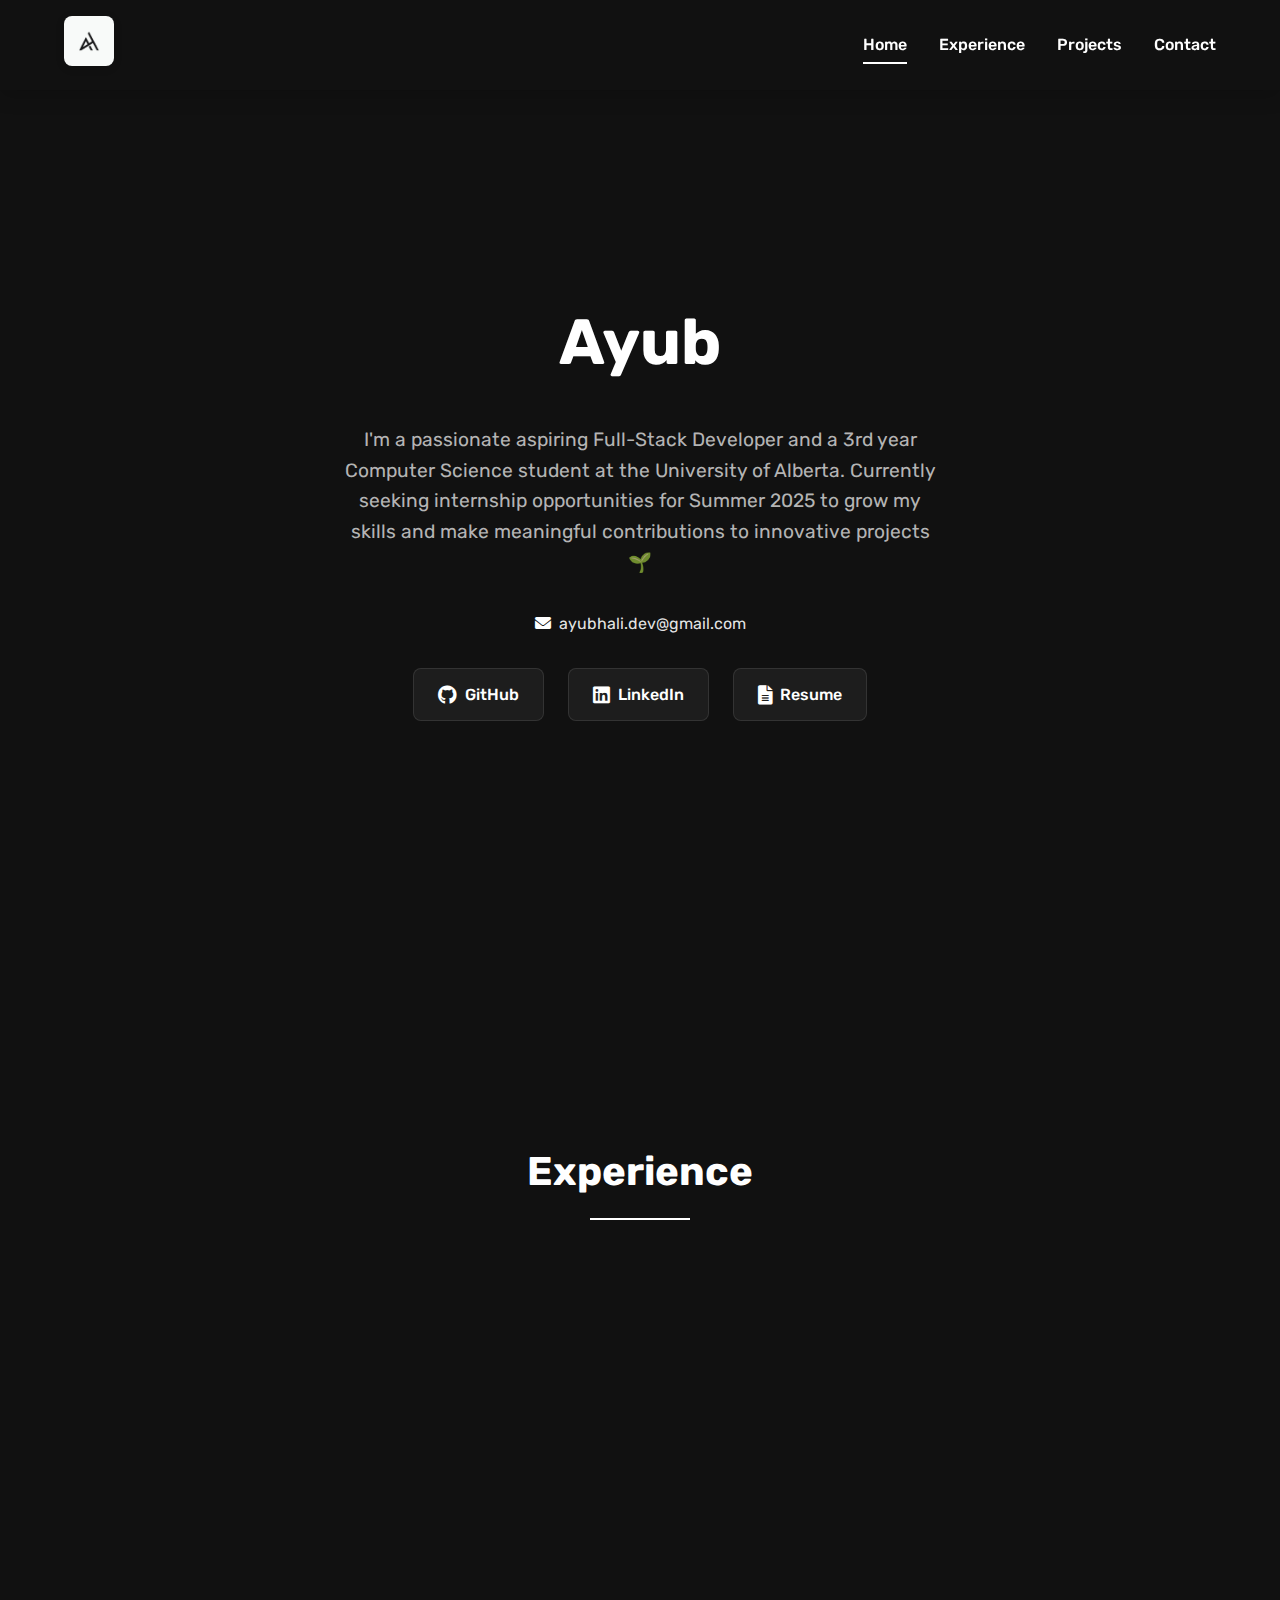
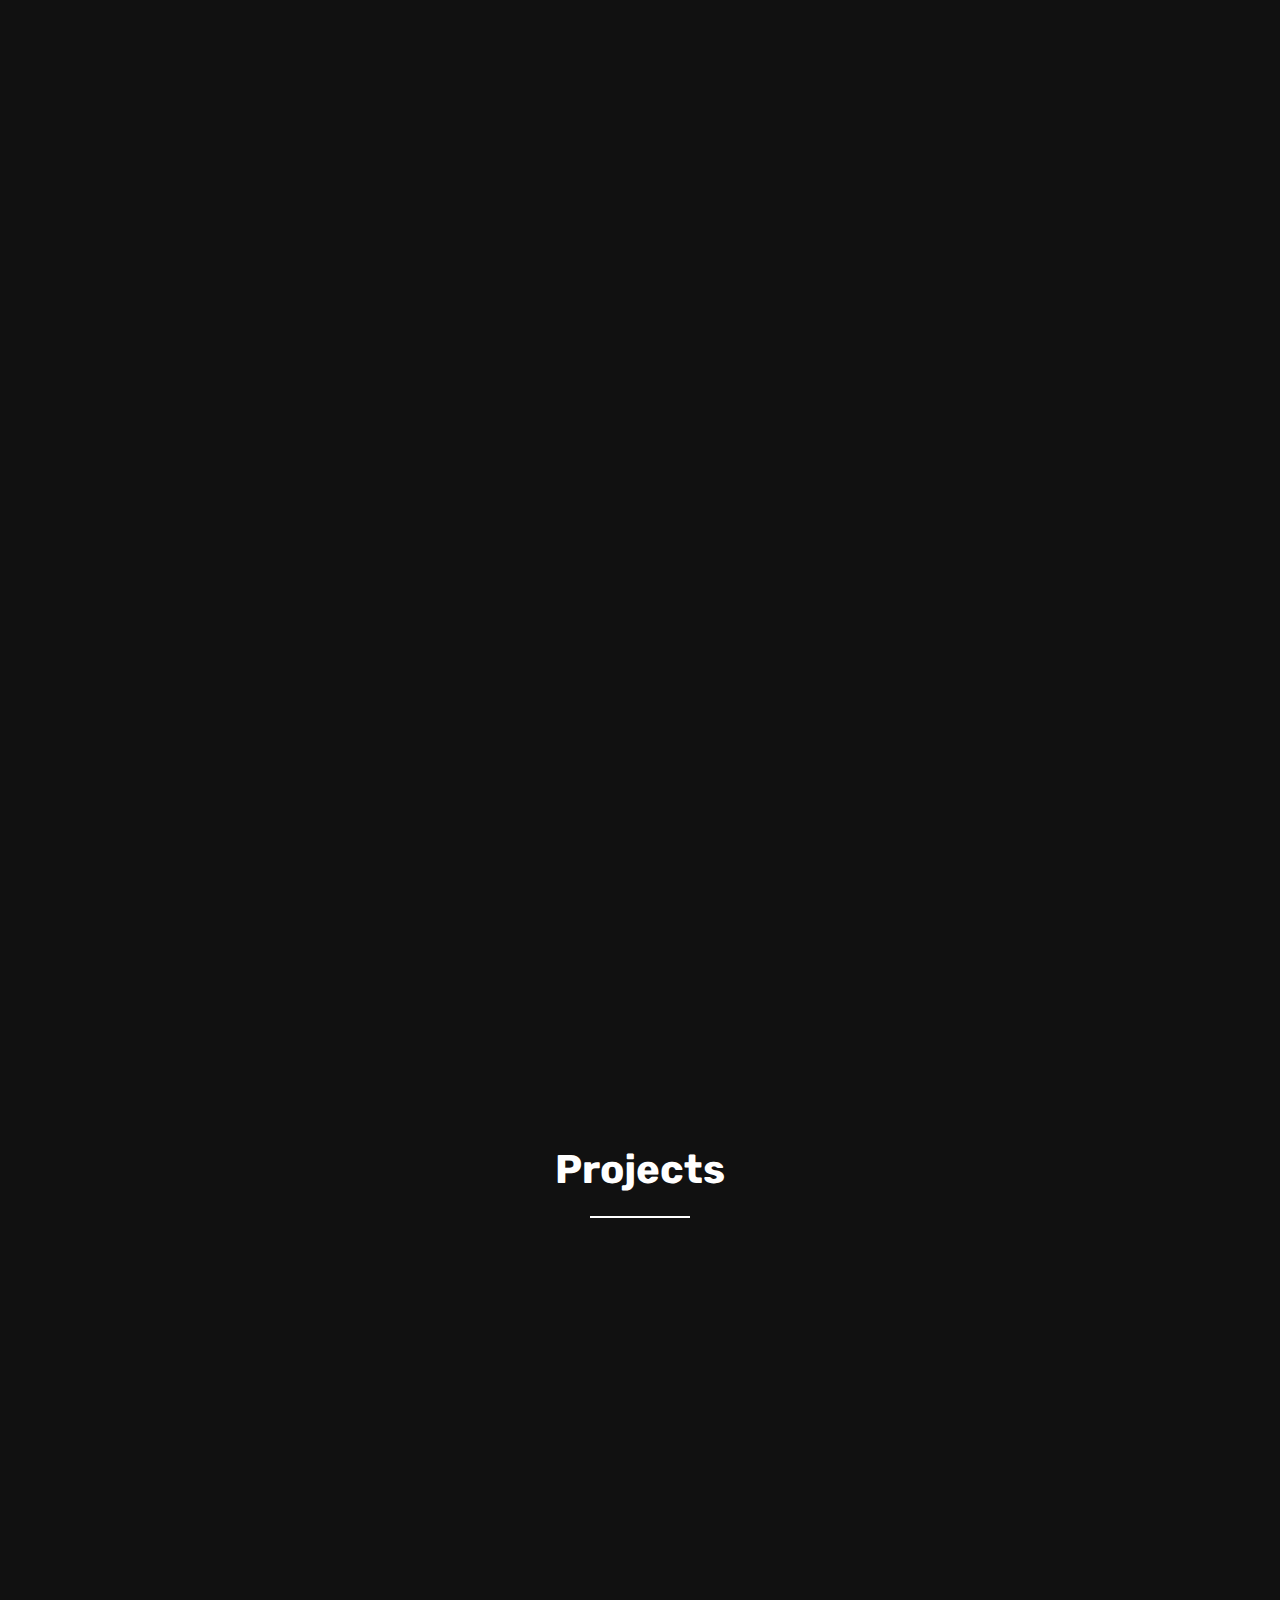
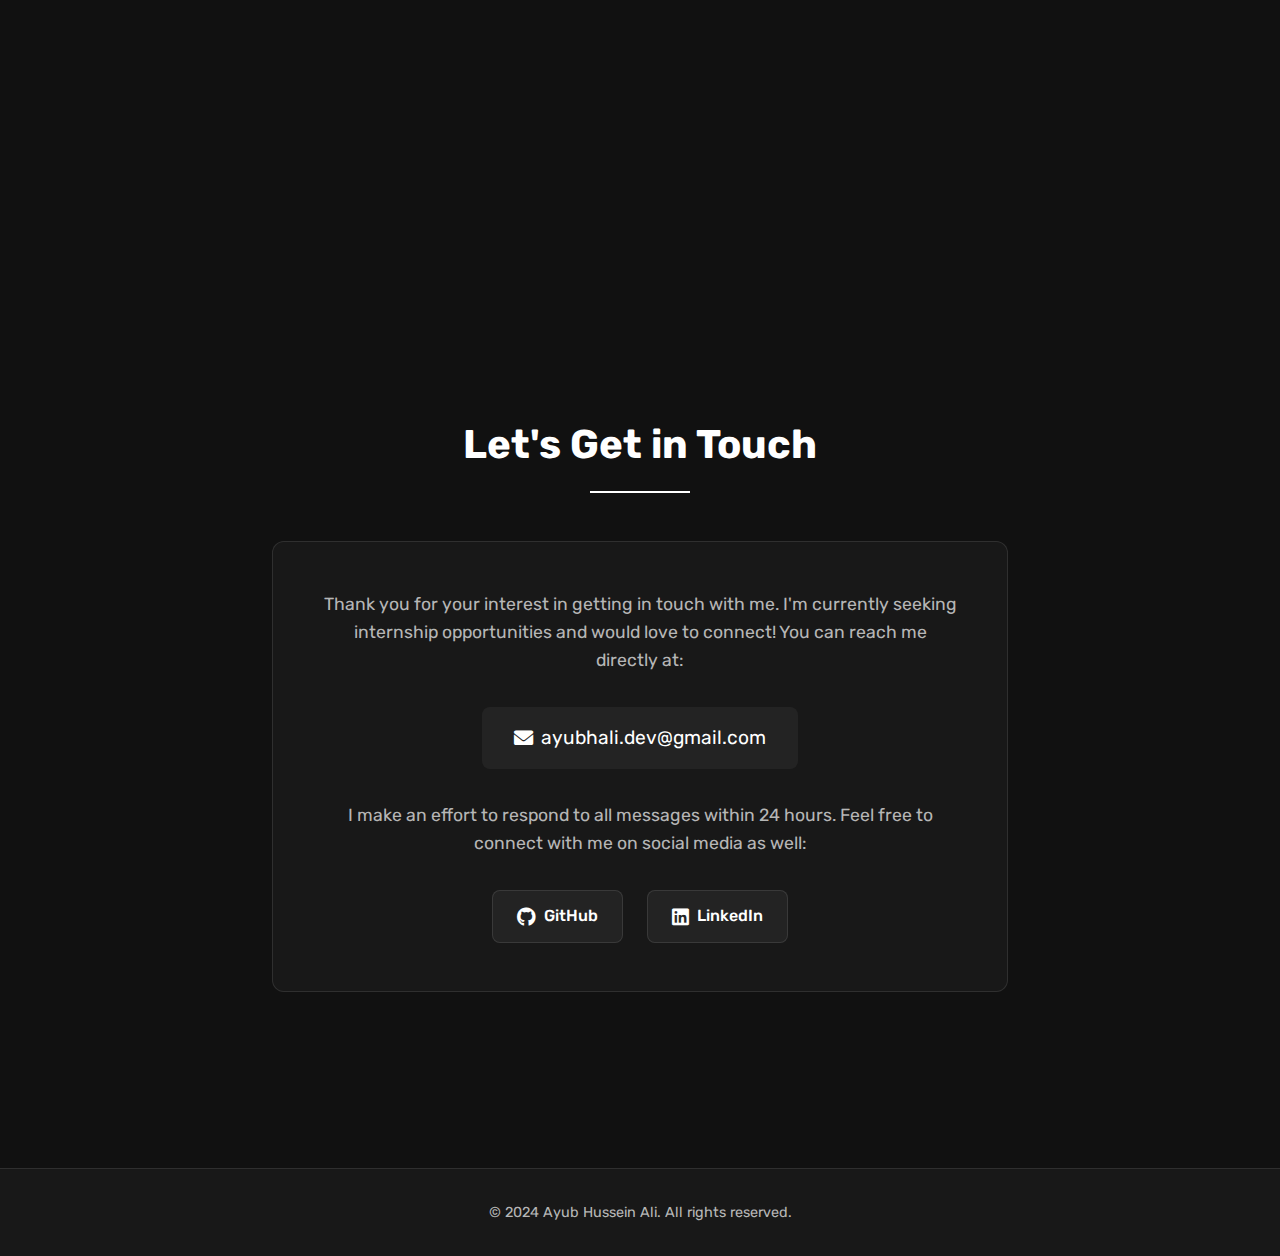
==== commit c3034eee: "site" ====
--- a/index.html
+++ b/index.html
@@ -11,6 +11,7 @@
       rel="stylesheet"
     />
     <link rel="stylesheet" href="https://cdnjs.cloudflare.com/ajax/libs/font-awesome/6.0.0/css/all.min.css" />
+    <script src="js/script.js" defer></script>
   </head>
   <body>
     <header>
@@ -136,9 +137,6 @@
               <a href="https://github.com/ayubhali/next-blog-app" target="_blank" class="overlay-link">
                 <i class="fab fa-github"></i>
               </a>
-              <a href="https://blogger-demo.vercel.app" target="_blank" class="overlay-link">
-                <i class="fas fa-external-link-alt"></i>
-              </a>
             </div>
           </div>
           <div class="project-content">
@@ -147,8 +145,7 @@
             <div class="tech-stack">
               <img src="https://cdn.jsdelivr.net/gh/devicons/devicon/icons/nextjs/nextjs-original.svg" alt="Next.js" title="Next.js">
               <img src="https://cdn.jsdelivr.net/gh/devicons/devicon/icons/mongodb/mongodb-original.svg" alt="MongoDB" title="MongoDB">
-              <img src="https://cdn.jsdelivr.net/gh/devicons/devicon/icons/tailwindcss/tailwindcss-plain.svg" alt="TailwindCSS" title="TailwindCSS">
-              <img src="https://cdn.jsdelivr.net/gh/devicons/devicon/icons/react/react-original.svg" alt="React" title="React">
+              <img src="https://cdn.jsdelivr.net/gh/devicons/devicon/icons/tailwindcss/tailwindcss-original.svg" alt="TailwindCSS" title="TailwindCSS">
             </div>
           </div>
         </div>
@@ -161,9 +158,6 @@
               <a href="https://github.com/ayubhali/pickme" target="_blank" class="overlay-link">
                 <i class="fab fa-github"></i>
               </a>
-              <a href="https://pickme-demo.vercel.app" target="_blank" class="overlay-link">
-                <i class="fas fa-external-link-alt"></i>
-              </a>
             </div>
           </div>
           <div class="project-content">
@@ -184,9 +178,6 @@
             <div class="project-overlay">
               <a href="https://github.com/ayubhali/nutrismart" target="_blank" class="overlay-link">
                 <i class="fab fa-github"></i>
-              </a>
-              <a href="https://nutrismart-demo.vercel.app" target="_blank" class="overlay-link">
-                <i class="fas fa-external-link-alt"></i>
               </a>
             </div>
           </div>
--- a/css/styles.css
+++ b/css/styles.css
@@ -118,16 +118,37 @@
   margin-bottom: 2rem;
   min-height: 4rem;
   font-weight: bold;
+  position: relative;
+  white-space: nowrap;
+  display: inline-block;
+}
+
+.cursor {
+  display: inline-block;
+  width: 3px;
+  height: 80%;
+  background: #fff;
+  margin-left: 2px;
+  animation: cursor-blink 0.8s ease infinite;
+  position: relative;
+  top: 10%;
+}
+
+@keyframes cursor-blink {
+  0%, 100% {
+    opacity: 1;
+  }
+  50% {
+    opacity: 0;
+  }
 }
 
 #typing-text::after {
-  content: '|';
-  animation: blink 1s infinite;
-}
-
-@keyframes blink {
-  0%, 100% { opacity: 1; }
-  50% { opacity: 0; }
+  display: none;
+}
+
+#typing-text span {
+  display: inline-block;
 }
 
 .arabic-text {
@@ -405,8 +426,21 @@
   transition: transform 0.5s ease;
 }
 
+.project-card:nth-child(1) .project-image img {
+  transform: scale(1.2);
+}
+
+.project-card:nth-child(3) .project-image img {
+  transform: scale(1.2);
+}
+
 .project-card:hover .project-image img {
-  transform: scale(1.05);
+  transform: scale(1.25);
+}
+
+.project-card:nth-child(1):hover .project-image img,
+.project-card:nth-child(3):hover .project-image img {
+  transform: scale(1.3);
 }
 
 .project-overlay {
@@ -465,14 +499,33 @@
   align-items: center;
 }
 
+.tech-stack i {
+  font-size: 1.5rem;
+  margin: 0 0.5rem;
+  transition: var(--transition);
+}
+
+.tech-stack .fa-react {
+  color: #61DAFB;
+}
+
+.tech-stack .fa-database {
+  color: #4DB33D;
+}
+
+.tech-stack .fa-css3-alt {
+  color: #2965f1;
+}
+
 .tech-stack img {
   width: 24px;
   height: 24px;
-  transition: transform 0.3s ease;
+  margin: 0 0.5rem;
+  transition: var(--transition);
 }
 
 .tech-stack img:hover {
-  transform: translateY(-2px);
+  transform: scale(1.1);
 }
 
 @media (max-width: 1024px) {
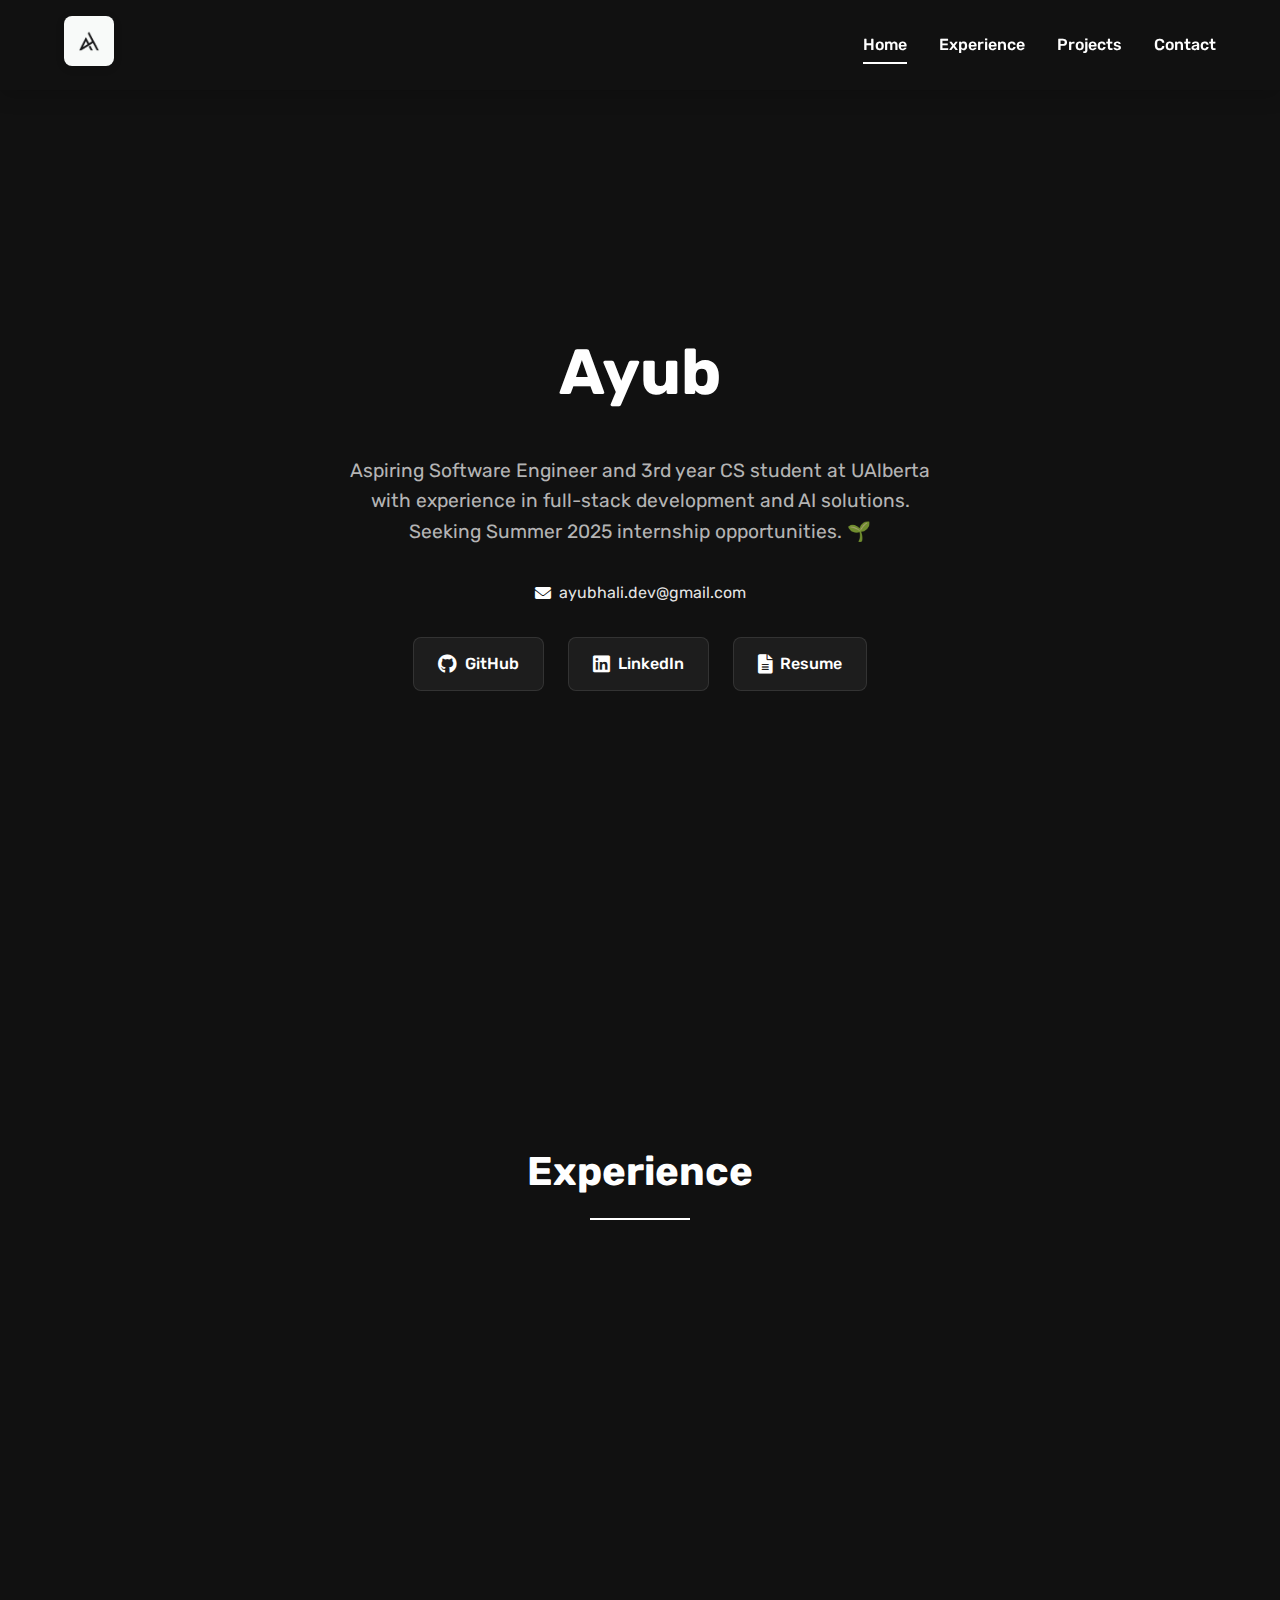
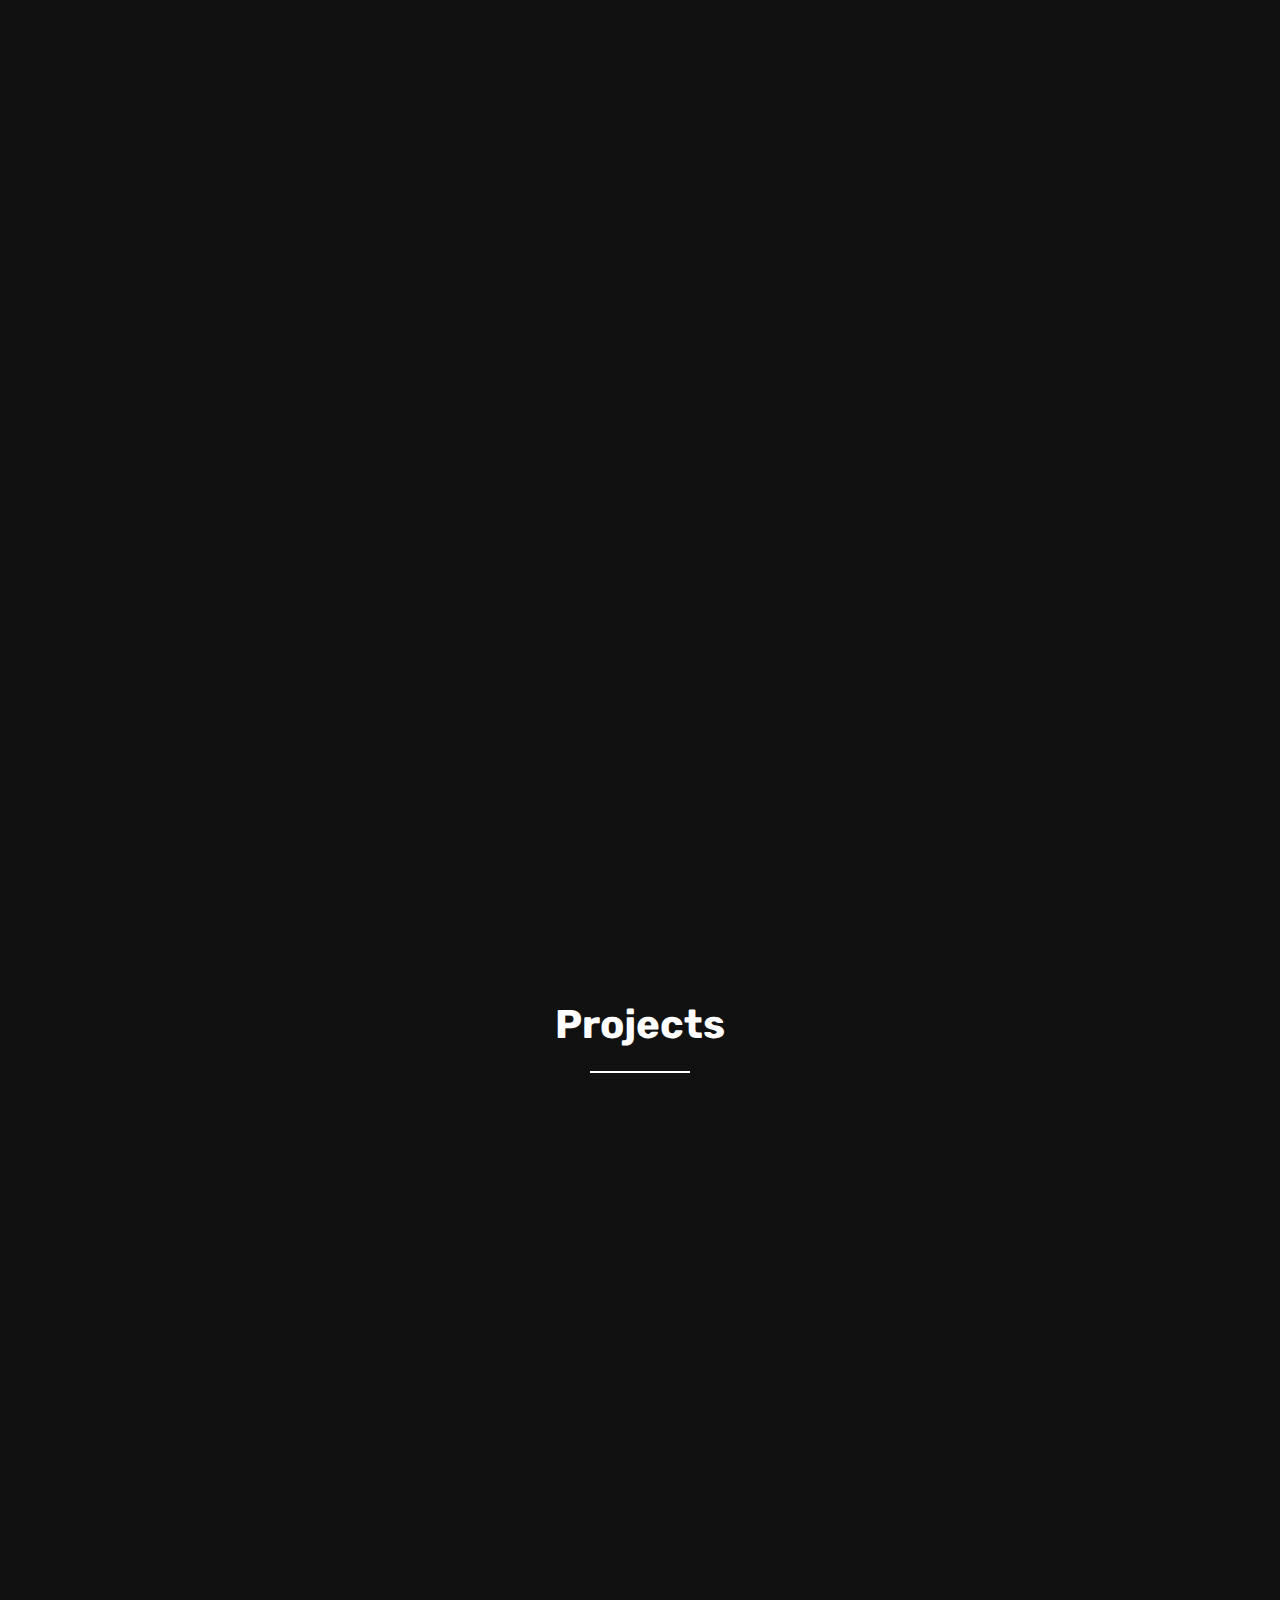
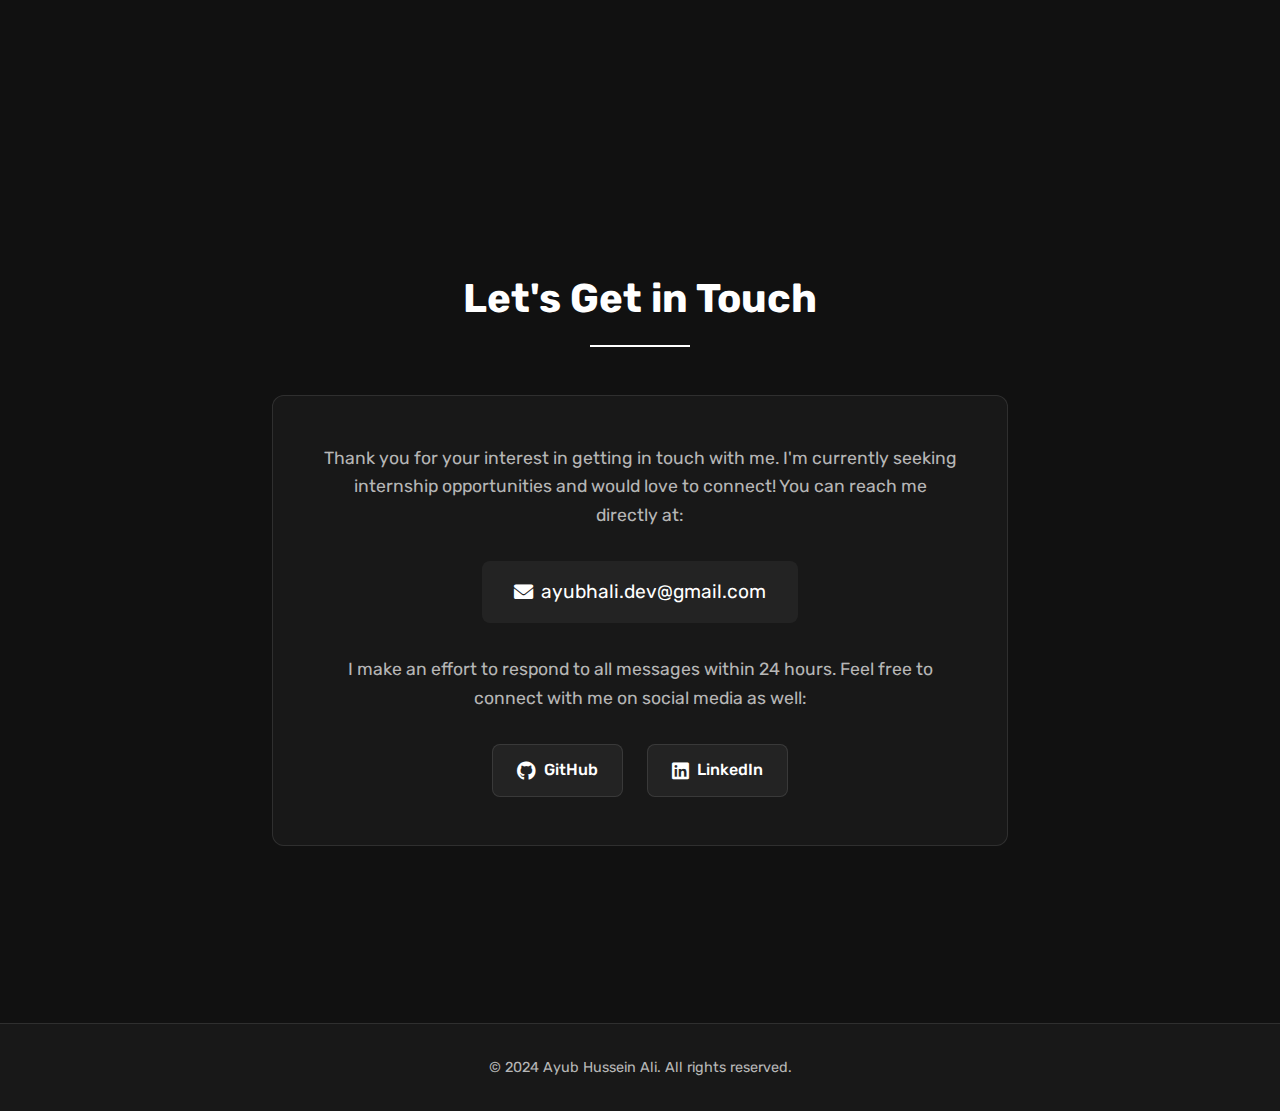
==== commit 4978a171: "updated site" ====
--- a/index.html
+++ b/index.html
@@ -3,7 +3,7 @@
   <head>
     <meta charset="UTF-8" />
     <meta name="viewport" content="width=device-width, initial-scale=1.0" />
-    <title>Ayub Ali - Portfolio</title>
+    <title>Ayub Hussein Ali </title>
     <link rel="icon" type="image/jpeg" href="assets/AHlogo.jpg">
     <link rel="stylesheet" href="css/styles.css" />
     <link
@@ -35,10 +35,7 @@
         <div class="hero-content">
           <h1 id="typing-text"></h1>
           <p class="hero-description">
-            I'm a passionate aspiring Full-Stack Developer and a 3rd year Computer
-            Science student at the University of Alberta. Currently seeking
-            internship opportunities for Summer 2025 to grow my skills and make
-            meaningful contributions to innovative projects 🌱
+            Aspiring Software Engineer and 3rd year CS student at UAlberta with experience in full-stack development and AI solutions. Seeking Summer 2025 internship opportunities. 🌱
           </p>
           <div class="contact-info">
             <p><i class="fas fa-envelope"></i> ayubhali.dev@gmail.com</p>
@@ -66,18 +63,22 @@
             <img src="assets/MENT.jpg" alt="MENT Logo">
           </div>
           <div class="experience-content">
-            <h3>Web Development & Algorithm Intern</h3>
-            <div class="company">MENT</div>
-            <div class="duration">Sep 2024 - Nov 2024 • Remote</div>
+            <h3>Back End Developer Intern</h3>
+            <div class="company">Ment</div>
+            <div class="duration">Sep 2024 - Dec 2024 • Remote</div>
             <div class="description">
-              • Built an AI-powered real-time transcription tool with OpenAI API and AWS Amplify, reducing manual note-taking by 80%.<br>
-              • Enabled real-time streaming transcription with AWS Amplify, improving conversation flow and collaboration.<br>
-              • Optimized backend performance by caching GraphQL responses, cutting response times by 27%.
+              • Built a real-time transcription tool using React, AWS Transcribe, and OpenAI for meeting notes<br>
+              • Implemented backend pipeline for audio processing and transcript enhancement with GPT-4<br>
+              • Developed Django REST APIs for efficient call management and data storage
             </div>
             <div class="tech-list">
               <span class="tech-tag">React</span>
-              <span class="tech-tag">AWS</span>
+              <span class="tech-tag">TypeScript</span>
+              <span class="tech-tag">AWS Transcribe</span>
               <span class="tech-tag">OpenAI</span>
+              <span class="tech-tag">Django</span>
+              <span class="tech-tag">PostgreSQL</span>
+              <span class="tech-tag">Tailwind CSS</span>
             </div>
           </div>
         </div>
@@ -88,17 +89,17 @@
           </div>
           <div class="experience-content">
             <h3>Data Science Intern</h3>
-            <div class="company">Hiswai</div>
+            <div class="company">Hiswai Analytics</div>
             <div class="duration">May 2024 - Aug 2024 • Remote</div>
             <div class="description">
-              • Analyzed user retention trends using SQL and Python, tracking 50,000+ users to boost returning users by 15%.<br>
-              • Conducted behavioral analysis revealing 22% higher retention rate for organic users.<br>
-              • Optimized website navigation and search algorithms, increasing user retention by 12%.
+              • Created interactive dashboards in AWS QuickSight to analyze user engagement<br>
+              • Investigated user retention trends and refined engagement strategies<br>
+              • Enhanced KPI tracking system for improved data-driven decision making
             </div>
             <div class="tech-list">
               <span class="tech-tag">Python</span>
               <span class="tech-tag">SQL</span>
-              <span class="tech-tag">Data Analysis</span>
+              <span class="tech-tag">AWS QuickSight</span>
             </div>
           </div>
         </div>
@@ -108,18 +109,20 @@
             <img src="assets/M2M.jpg" alt="M2M Tech Logo">
           </div>
           <div class="experience-content">
-            <h3>Machine Learning & Data Science Intern</h3>
+            <h3>Machine Learning Intern</h3>
             <div class="company">M2M Tech</div>
             <div class="duration">May 2023 - Aug 2023 • Remote</div>
             <div class="description">
-              • Developed predictive models using TensorFlow and scikit-learn, achieving 92% accuracy in user behavior prediction.<br>
-              • Implemented data pipeline automation, reducing processing time by 40% through efficient ETL processes.<br>
-              • Created interactive dashboards using Python and Streamlit, improving data visualization for stakeholders.
+              • Implemented clustering and predictive models using Python and scikit-learn<br>
+              • Integrated predictive analytics features into web applications<br>
+              • Optimized data processing and created visualizations using Matplotlib and Seaborn
             </div>
             <div class="tech-list">
-              <span class="tech-tag">TensorFlow</span>
               <span class="tech-tag">Python</span>
-              <span class="tech-tag">ML</span>
+              <span class="tech-tag">scikit-learn</span>
+              <span class="tech-tag">Bokeh</span>
+              <span class="tech-tag">Matplotlib</span>
+              <span class="tech-tag">Seaborn</span>
             </div>
           </div>
         </div>
@@ -155,7 +158,7 @@
           <div class="project-image">
             <img src="assets/PickMe.jpg" alt="PickMe Project">
             <div class="project-overlay">
-              <a href="https://github.com/ayubhali/pickme" target="_blank" class="overlay-link">
+              <a href="https://github.com/CMPUT301F24throat/throat-events/wiki" target="_blank" class="overlay-link">
                 <i class="fab fa-github"></i>
               </a>
             </div>
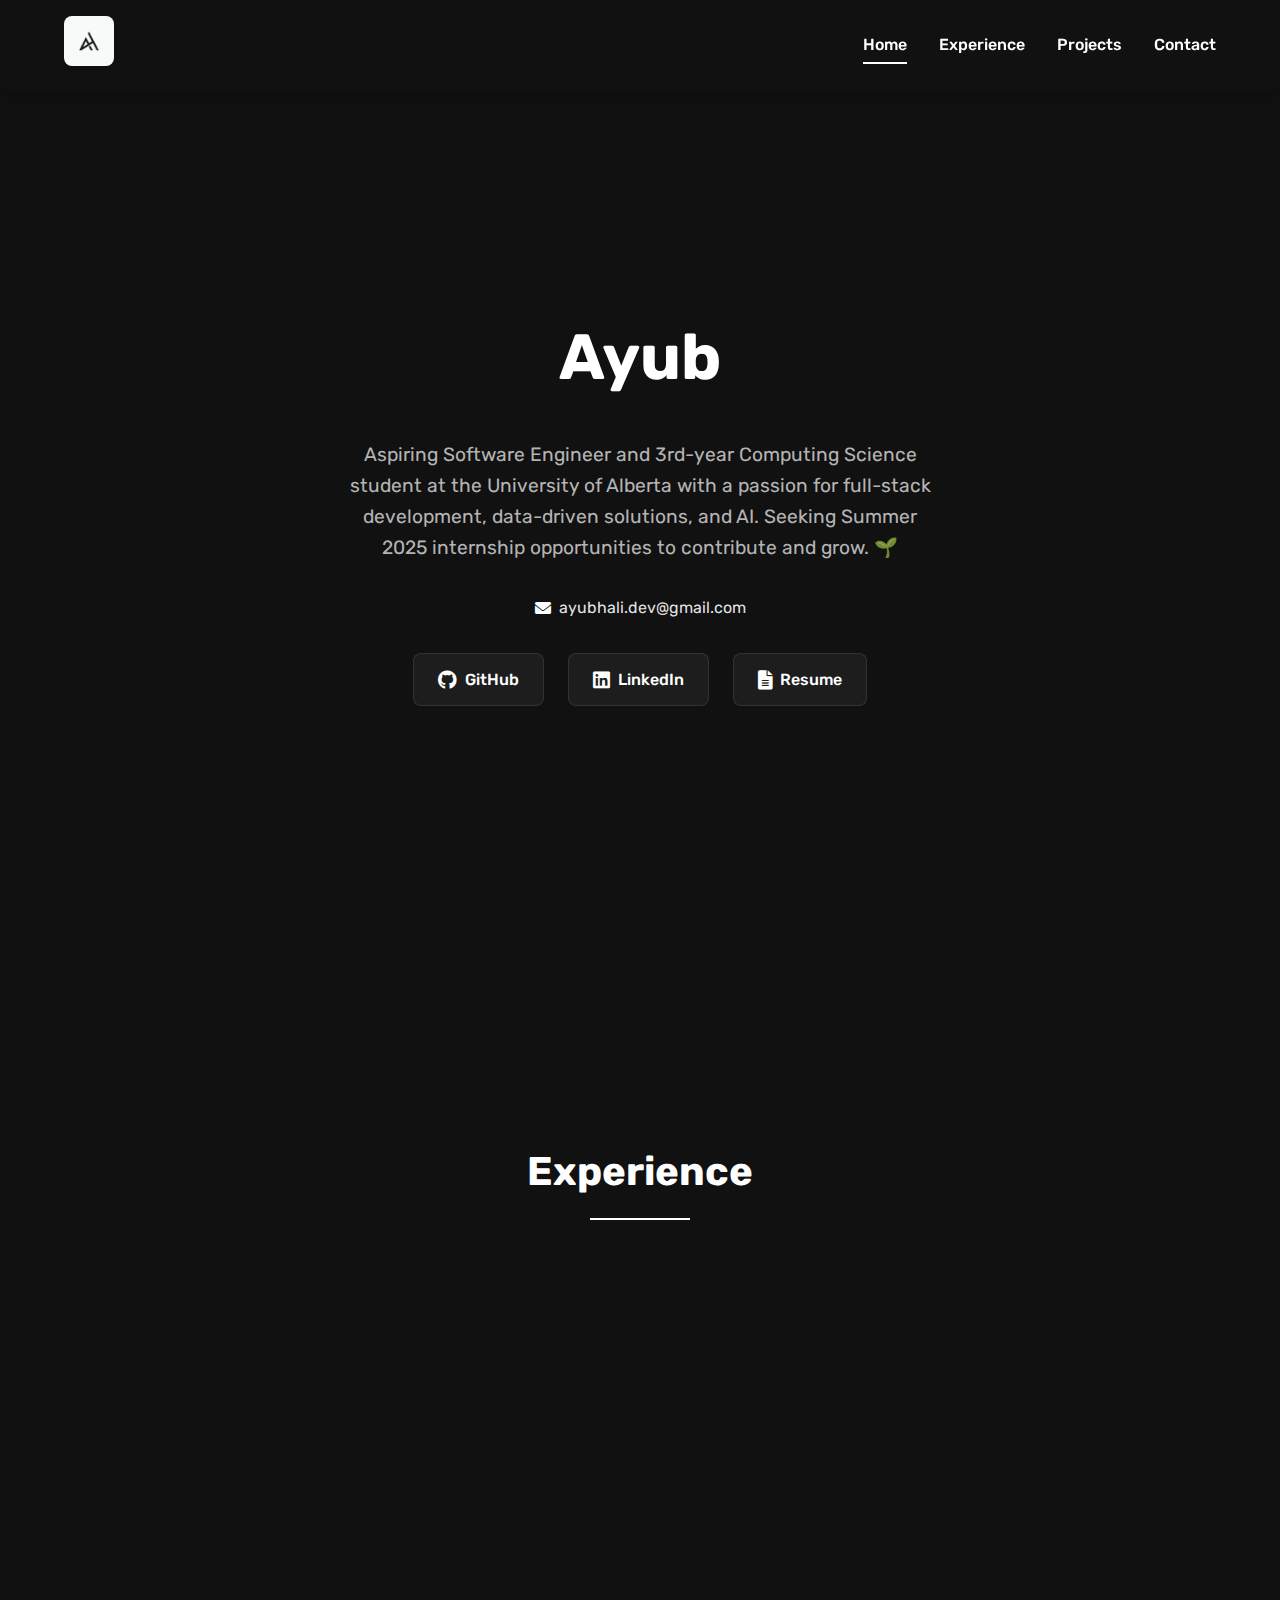
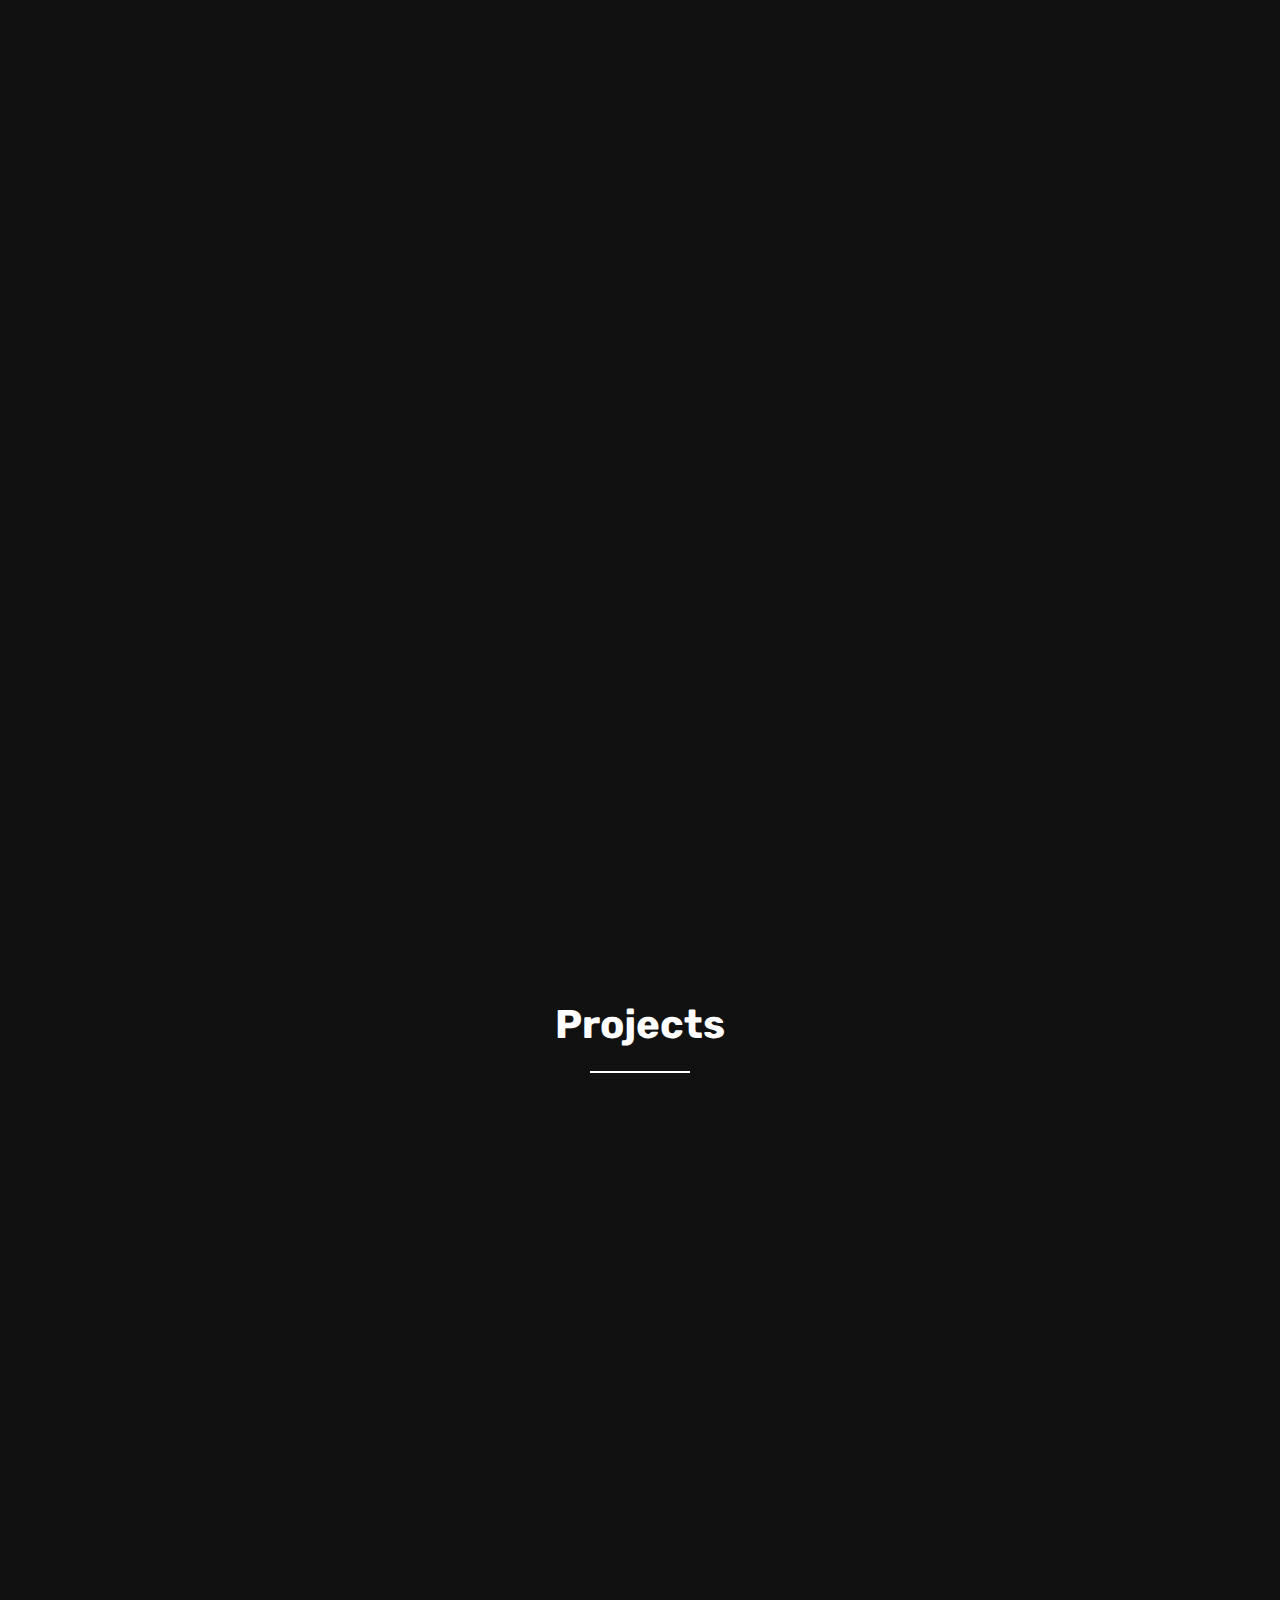
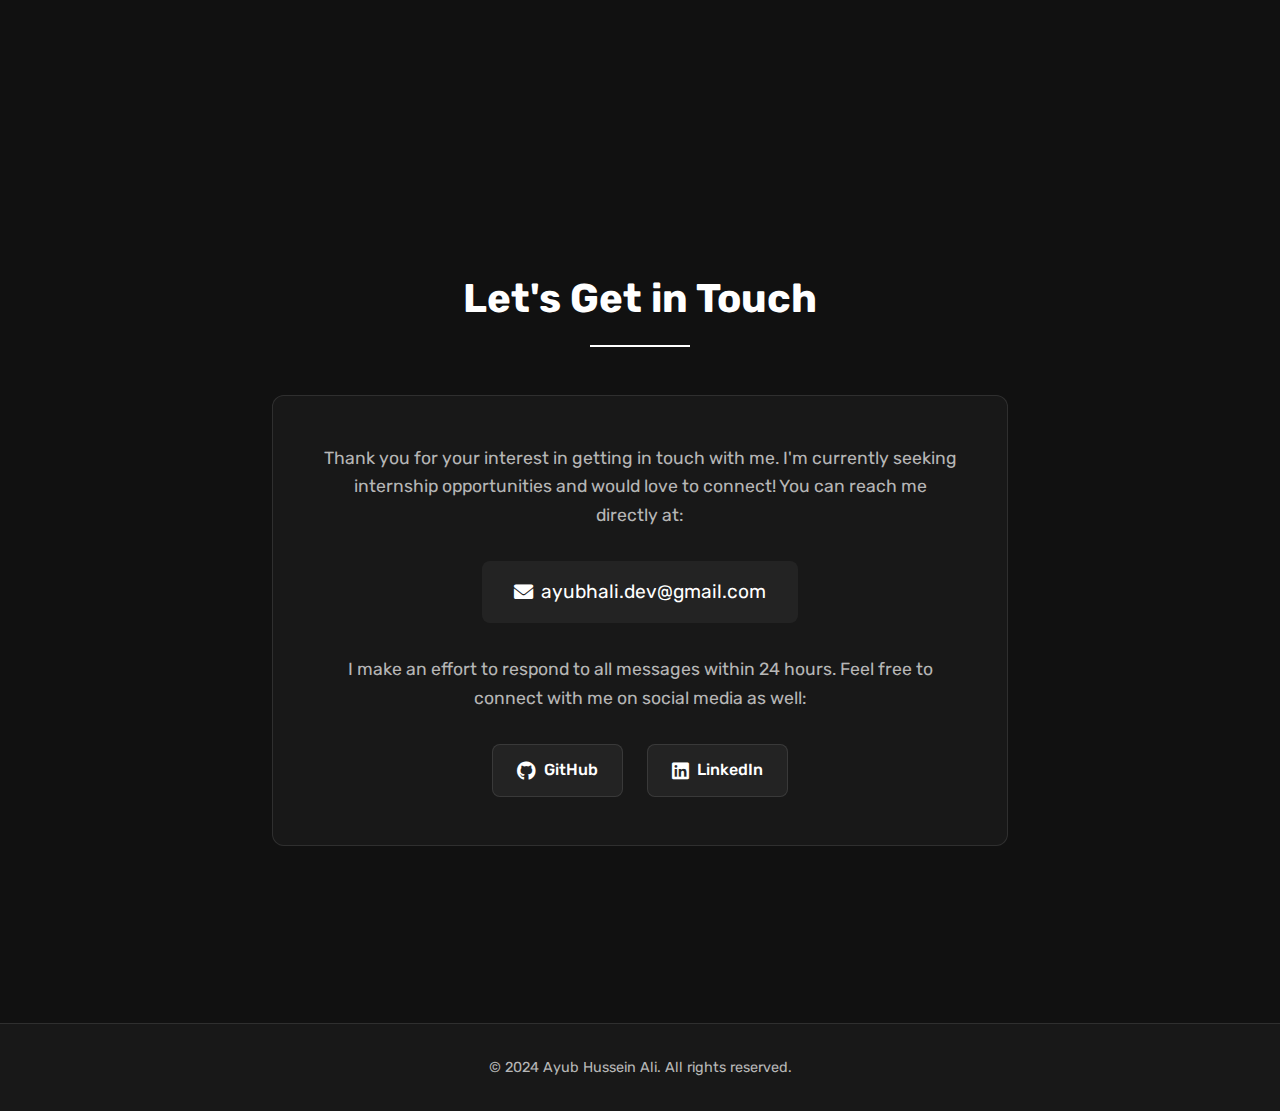
==== commit 5ce0666e: "updated intro" ====
--- a/index.html
+++ b/index.html
@@ -35,7 +35,7 @@
         <div class="hero-content">
           <h1 id="typing-text"></h1>
           <p class="hero-description">
-            Aspiring Software Engineer and 3rd year CS student at UAlberta with experience in full-stack development and AI solutions. Seeking Summer 2025 internship opportunities. 🌱
+            Aspiring Software Engineer and 3rd-year Computing Science student at the University of Alberta with a passion for full-stack development, data-driven solutions, and AI. Seeking Summer 2025 internship opportunities to contribute and grow. 🌱
           </p>
           <div class="contact-info">
             <p><i class="fas fa-envelope"></i> ayubhali.dev@gmail.com</p>
